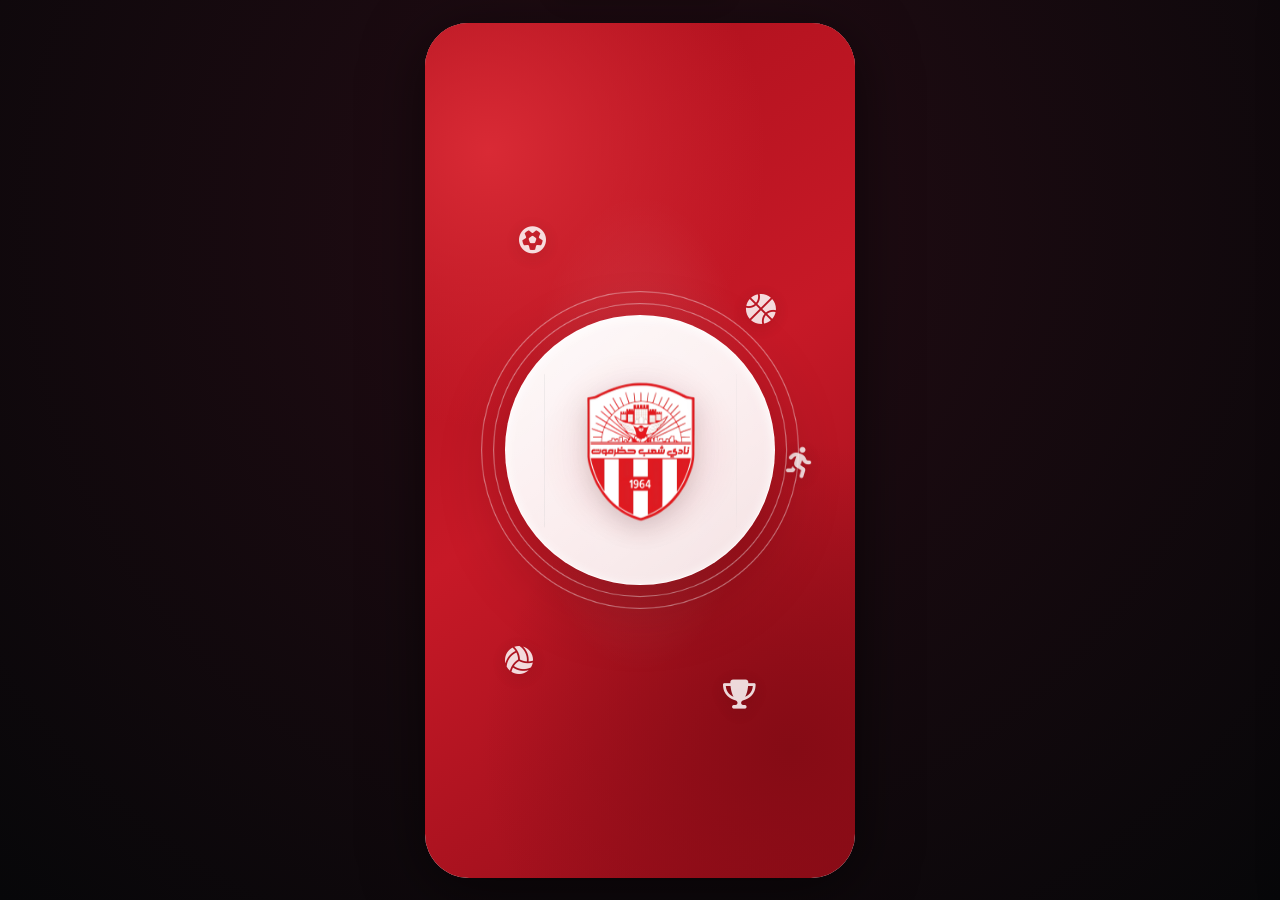
==== app/src/main/assets/index.html @ c31a7d6d "Refresh app script cache for merged sports news" ====
<!DOCTYPE html>
<html lang="ar" dir="rtl">
<head>
    <meta charset="UTF-8">
    <meta name="viewport" content="width=device-width, initial-scale=1.0, maximum-scale=1.0, user-scalable=no">
    <meta name="theme-color" content="#B5121B">
    <meta name="apple-mobile-web-app-capable" content="yes">
    <meta name="apple-mobile-web-app-status-bar-style" content="black-translucent">
    <link rel="icon" type="image/png" href="images/logo.png">
    <link rel="apple-touch-icon" href="images/logo.png">
    <title>نادي شعب حضرموت - Shaab Hadramout Club</title>
    <link rel="preconnect" href="https://fonts.googleapis.com">
    <link rel="preconnect" href="https://fonts.gstatic.com" crossorigin>
    <link href="https://fonts.googleapis.com/css2?family=Cairo:wght@400;500;600;700;800;900&display=swap" rel="stylesheet">
    <link rel="stylesheet" href="https://cdnjs.cloudflare.com/ajax/libs/font-awesome/6.5.1/css/all.min.css">
    <link rel="stylesheet" href="css/style.css?v=handball-article-20261127a">
</head>
<body>
    <div class="app-container">
        <!-- Animated club-logo opening screen -->
        <section class="welcome-screen" id="welcomeScreen" aria-label="شعار نادي شعب حضرموت">
            <span class="welcome-sport-icon sport-football" aria-hidden="true"><i class="fas fa-futbol"></i></span>
            <span class="welcome-sport-icon sport-basketball" aria-hidden="true"><i class="fas fa-basketball"></i></span>
            <span class="welcome-sport-icon sport-volleyball" aria-hidden="true"><i class="fas fa-volleyball"></i></span>
            <span class="welcome-sport-icon sport-trophy" aria-hidden="true"><i class="fas fa-trophy"></i></span>
            <span class="welcome-sport-icon sport-runner" aria-hidden="true"><i class="fas fa-person-running"></i></span>
            <div class="welcome-logo-stage">
                <div class="welcome-logo-glow"></div>
                <img src="images/logo.png" alt="شعار نادي شعب حضرموت" class="welcome-logo">
            </div>
        </section>
        <!-- Status Bar -->
        <div class="status-bar">
            <div class="status-bar-right">
                <span class="time" id="liveClock">9:41</span>
            </div>
            <div class="status-bar-left">
                <i class="fas fa-signal"></i>
                <i class="fas fa-wifi"></i>
                <span class="battery">
                    <span class="battery-text">100%</span>
                    <i class="fas fa-battery-full"></i>
                </span>
            </div>
        </div>

        <!-- Header -->
        <header class="app-header" id="appHeader">
            <div class="header-bg-pattern"></div>
            <div class="header-content">
                <button class="menu-btn" id="menuBtn" aria-label="القائمة">
                    <i class="fas fa-bars"></i>
                </button>
                <div class="club-title">
                    <h1 id="headerMainTitle">نادي شعب حضرموت</h1>
                    <p id="headerSubTitle">Shaab Hadramout Club</p>
                </div>
                <div class="club-logo">
                    <img src="images/logo.png" alt="شعار نادي شعب حضرموت الرسمي" class="official-logo-img">
                </div>
            </div>
        </header>

        <!-- Pages Viewport Wrapper (SPA) -->
        <div class="pages-wrapper">
            <!-- Main Home View -->
            <main class="main-content app-page active" id="homePage">

            <!-- Stories / Reels Section (ريلز وقصص النادي اليومية) -->
            <section class="stories-reels-section" aria-label="يوميات وريلز النادي">
                <div class="stories-bar-header">
                    <div class="stories-bar-title">
                        <i class="fas fa-play-circle"></i>
                        <span>يوميات النوارس (Reels)</span>
                    </div>
                    <div class="stories-live-tag">
                        <span class="live-dot"></span>
                        <span>مباشر</span>
                    </div>
                </div>
                <div class="stories-scroll-container" id="storiesScrollContainer"></div>
            </section>

            <!-- News Slider -->
            <section class="slider-section">
                <div class="slider-container" id="newsSlider">
                    <div class="slider-wrapper" id="sliderWrapper"></div>
                    <button class="slider-arrow slider-arrow-right" id="sliderNext"><i class="fas fa-chevron-right"></i></button>
                    <button class="slider-arrow slider-arrow-left" id="sliderPrev"><i class="fas fa-chevron-left"></i></button>
                </div>
                    <div class="slider-dots" id="sliderDots">
                        <span class="dot active"></span>
                        <span class="dot"></span>
                        <span class="dot"></span>
                        <span class="dot"></span>
                        <span class="dot"></span>
                    </div>
            </section>

            <!-- Next Match -->
            <section class="next-match-section">
                <div class="next-match-card" id="matchBannerCard">
                    <div class="match-header">
                        <i class="fas fa-calendar-alt"></i>
                        <span>المباراة القادمة</span>
                    </div>
                    <div class="match-content">
                        <div class="league-name">دوري الدرجة الأولى</div>
                        <div class="match-teams">
                            <!-- Right: التلال -->
                            <div class="team team-away">
                                <div class="team-logo-container">
                                    <div class="team-logo-img away-logo-img">
                                        <svg viewBox="0 0 80 90" class="team-logo-svg">
                                            <circle cx="40" cy="45" r="32" fill="#1a3a6e" stroke="#fff" stroke-width="2"/>
                                            <text x="40" y="42" text-anchor="middle" fill="#fff" font-size="10" font-weight="bold" font-family="Cairo">التلال</text>
                                            <circle cx="40" cy="58" r="8" fill="none" stroke="#fff" stroke-width="1.5"/>
                                            <path d="M40,50 L40,66 M32,54 L48,62 M48,54 L32,62" stroke="#fff" stroke-width="0.8"/>
                                        </svg>
                                    </div>
                                </div>
                                <span class="team-name">التلال</span>
                            </div>

                            <!-- Center: VS & Info -->
                            <div class="match-info-center">
                                <span class="vs-text">VS</span>
                                <div class="match-date">
                                    <i class="far fa-calendar-alt"></i>
                                    <span>الجمعة 28 نوفمبر 2025</span>
                                </div>
                                <div class="match-time">
                                    <i class="far fa-clock"></i>
                                    <span>3:30 مساءً</span>
                                </div>
                            </div>

                            <!-- Left: شعب حضرموت -->
                            <div class="team team-home">
                                <div class="team-logo-container">
                                    <div class="team-logo-img home-logo">
                                        <img src="images/logo.png" alt="شعب حضرموت" class="official-logo-img">
                                    </div>
                                </div>
                                <span class="team-name">شعب حضرموت</span>
                            </div>
                        </div>
                    </div>
                </div>
            </section>

            <!-- Menu Grid (The 8 main buttons matching reference design) -->
            <section class="menu-grid-section">
                <div class="menu-grid">
                    <!-- Row 1: Right to Left -->
                    <div class="menu-item" data-navigate="playersPage">
                        <div class="menu-icon-wrap">
                            <i class="fas fa-users"></i>
                        </div>
                        <span class="menu-label">اللاعبون والجهاز الفني</span>
                    </div>
                    <div class="menu-item" data-navigate="matchesPage">
                        <div class="menu-icon-wrap">
                            <i class="fas fa-trophy"></i>
                        </div>
                        <span class="menu-label">المباريات والنتائج</span>
                    </div>
                    <div class="menu-item" data-navigate="transfersPage">
                        <div class="menu-icon-wrap">
                            <i class="fas fa-right-left"></i>
                        </div>
                        <span class="menu-label">الانتقالات</span>
                    </div>
                    <div class="menu-item" data-navigate="mediaPage">
                        <div class="menu-icon-wrap">
                            <i class="fas fa-photo-film"></i>
                        </div>
                        <span class="menu-label">الصور والفيديو</span>
                    </div>

                    <!-- Row 2: Right to Left -->
                    <div class="menu-item" data-navigate="anthemsPage">
                        <div class="menu-icon-wrap">
                            <i class="fas fa-futbol"></i>
                        </div>
                        <span class="menu-label">الأناشيد</span>
                    </div>
                    <div class="menu-item" data-navigate="aboutPage">
                        <div class="menu-icon-wrap">
                            <i class="fas fa-shield-halved"></i>
                        </div>
                        <span class="menu-label">عن النادي</span>
                    </div>
                    <div class="menu-item" data-navigate="newsPage">
                        <div class="menu-icon-wrap">
                            <i class="fas fa-newspaper"></i>
                        </div>
                        <span class="menu-label">الأخبار</span>
                    </div>
                    <div class="menu-item" data-navigate="standingsPage">
                        <div class="menu-icon-wrap">
                            <i class="fas fa-chart-simple"></i>
                        </div>
                        <span class="menu-label">البطولات</span>
                    </div>
                </div>
            </section>

            <!-- Latest News Section -->
            <section class="latest-news-section">
                <div class="news-section-header">
                    <div class="news-header-right">
                        <i class="fas fa-bullhorn"></i>
                        <span>آخر الأخبار</span>
                    </div>
                    <button class="view-all-btn" data-navigate="newsPage">
                        <span>عرض الكل</span>
                        <i class="fas fa-chevron-left"></i>
                    </button>
                </div>
                <div class="news-cards-container">
                    <div class="news-card" data-news-id="1">
                        <div class="news-card-image">
                            <img src="https://images.unsplash.com/photo-1517466787929-bc90951d0974?w=400&h=300&fit=crop&q=80" alt="جماهير شعب حضرموت" loading="lazy">
                        </div>
                        <div class="news-card-content">
                            <h4>جماهير شعب حضرموت .. سند الفريق وداعم الأول</h4>
                            <div class="news-date"><span>نوفمبر 2025</span> <i class="far fa-clock"></i></div>
                        </div>
                    </div>
                    <div class="news-card" data-news-id="2">
                        <div class="news-card-image">
                            <img src="https://images.unsplash.com/photo-1551958219-acbc608c6377?w=400&h=300&fit=crop&q=80" alt="تدريب" loading="lazy">
                        </div>
                        <div class="news-card-content">
                            <h4>الفريق يختتم معسكره التدريبي استعداداً لمباراة القمة</h4>
                            <div class="news-date"><i class="far fa-clock"></i><span>26 نوفمبر 2025</span></div>
                        </div>
                    </div>
                    <div class="news-card" data-news-id="3">
                        <div class="news-card-image">
                            <img src="https://images.unsplash.com/photo-1560272564-c83b66b1ad12?w=400&h=300&fit=crop&q=80" alt="انتقال" loading="lazy">
                        </div>
                        <div class="news-card-content">
                            <h4>النادي يتعاقد مع المهاجم الدولي لتعزيز خط الهجوم</h4>
                            <div class="news-date"><i class="far fa-clock"></i><span>24 نوفمبر 2025</span></div>
                        </div>
                    </div>
                </div>
            </section>

            <!-- Club quick sections: store, live stream and archive -->
            <section class="club-shortcuts-section" aria-label="أقسام النادي">
                <div class="club-shortcuts-grid">
                    <article class="club-shortcut-card">
                        <span class="club-shortcut-icon"><i class="fas fa-bag-shopping"></i></span>
                        <span class="club-shortcut-title">متجر النادي</span>
                    </article>
                    <article class="club-shortcut-card" data-navigate="livePage" role="button" tabindex="0" aria-label="فتح البث المباشر">
                        <span class="club-shortcut-icon"><i class="fas fa-tower-broadcast"></i></span>
                        <span class="club-shortcut-title">البث المباشر</span>
                    </article>
                    <article class="club-shortcut-card" data-navigate="archivePage" role="button" tabindex="0">
                        <span class="club-shortcut-icon"><i class="fas fa-book-open"></i></span>
                        <span class="club-shortcut-title">ذاكرة النوارس</span>
                    </article>
                    <article class="club-shortcut-card" data-navigate="legendsPage" role="button" tabindex="0">
                        <span class="club-shortcut-icon"><i class="fas fa-medal"></i></span>
                        <span class="club-shortcut-title">أساطير النادي</span>
                    </article>
                </div>
            </section>

            <div class="bottom-spacer"></div>
        </main>

        <!-- ============================================== -->
        <!-- SUB PAGES (Fully interactive SPA views)        -->
        <!-- ============================================== -->

        <!-- صفحة البث المباشر: تستخدم إعدادات لوحة التحكم دون إضافة قسم جديد للرئيسية -->
        <section class="app-page sub-page" id="livePage">
            <div class="sub-page-header">
                <button class="back-btn" data-back><i class="fas fa-arrow-right"></i></button>
                <h2>البث المباشر</h2>
                <div class="header-action-icon"><i class="fas fa-tower-broadcast"></i></div>
            </div>
            <div class="page-scroll-content live-stream-page-content">
                <div class="live-stream-heading">
                    <span class="live-stream-status-dot"></span>
                    <span id="liveStreamTitle">البث المباشر لنادي شعب حضرموت</span>
                </div>
                <div id="liveStreamPlayer" class="live-stream-player">
                    <div class="live-stream-message">جارٍ تحميل البث...</div>
                </div>
                <p id="liveStreamMessage" class="live-stream-message-text" aria-live="polite">يتم التحقق من حالة البث.</p>
            </div>
        </section>

        <!-- 1. صفحة اللاعبين والجهاز الفني -->
        <section class="app-page sub-page" id="playersPage">
            <div class="sub-page-header">
                <button class="back-btn" data-back><i class="fas fa-arrow-right"></i></button>
                <h2>اللاعبون والجهاز الفني</h2>
                <div class="header-action-icon"><i class="fas fa-users"></i></div>
            </div>
            <div class="page-scroll-content">
                <!-- Filters Tabs -->
                <div class="category-tabs">
                    <button class="cat-tab active" data-player-cat="all">الكل</button>
                    <button class="cat-tab" data-player-cat="gk">حراسة المرمى</button>
                    <button class="cat-tab" data-player-cat="def">الدفاع</button>
                    <button class="cat-tab" data-player-cat="mid">الوسط</button>
                    <button class="cat-tab" data-player-cat="att">الهجوم</button>
                    <button class="cat-tab" data-player-cat="staff">الجهاز الفني</button>
                </div>

                <!-- Players Grid -->
                <div class="players-list-grid" id="playersContainer">
                    <!-- Populated dynamically via JS -->
                </div>
            </div>
        </section>

        <!-- 2. صفحة المباريات والنتائج -->
        <section class="app-page sub-page" id="matchesPage">
            <div class="sub-page-header">
                <button class="back-btn" data-back><i class="fas fa-arrow-right"></i></button>
                <h2>المباريات والنتائج</h2>
                <div class="header-action-icon"><i class="fas fa-trophy"></i></div>
            </div>
            <div class="page-scroll-content">
                <div class="category-tabs matches-main-tabs">
                    <button class="cat-tab active" data-match-tab="upcoming">المباريات القادمة</button>
                    <button class="cat-tab" data-match-tab="results">النتائج</button>
                </div>
                <div class="matches-list" id="matchesContainer">
                    <!-- Populated dynamically via JS -->
                </div>

            </div>
        </section>

        <!-- 3. صفحة الترتيب -->
        <section class="app-page sub-page" id="standingsPage">
            <div class="sub-page-header">
                <button class="back-btn" data-back><i class="fas fa-arrow-right"></i></button>
                <h2>البطولات</h2>
                <div class="header-action-icon"><i class="fas fa-chart-simple"></i></div>
            </div>
            <div class="page-scroll-content">
                <div class="standings-season-bar tournament-picker-bar">
                    <label for="tournamentPickerButton">اختر البطولة</label>
                    <div class="tournament-select-wrap">
                        <select id="publicTournamentSelect" class="tournament-native-select" aria-hidden="true" tabindex="-1"><option value="">جارٍ تحميل البطولات...</option></select>
                        <button type="button" id="tournamentPickerButton" class="tournament-picker-trigger" aria-haspopup="listbox" aria-expanded="false">
                            <span id="tournamentPickerValue">جارٍ تحميل البطولات...</span>
                            <i class="fas fa-chevron-down" aria-hidden="true"></i>
                        </button>
                        <div id="tournamentPickerMenu" class="tournament-picker-menu" role="listbox" aria-label="قائمة البطولات" hidden></div>
                    </div>
                </div><p id="tournamentEmpty" class="empty-state" hidden>لا توجد بطولات منشورة حالياً.</p>
                <div class="standings-table-card">
                    <table class="standings-table">
                        <thead>
                            <tr>
                                <th>#</th>
                                <th class="text-right">الفريق</th>
                                <th>ل</th>
                                <th>ف</th>
                                <th>ت</th>
                                <th>خ</th>
                                <th>+/-</th>
                                <th>ن</th>
                            </tr>
                        </thead>
                        <tbody id="standingsBody">
                            <!-- Populated dynamically via JS -->
                        </tbody>
                    </table>
                </div>
                
            </div>
        </section>

        <!-- 4. صفحة الانتقالات -->
        <section class="app-page sub-page" id="transfersPage">
            <div class="sub-page-header">
                <button class="back-btn" data-back><i class="fas fa-arrow-right"></i></button>
                <h2>سوق الانتقالات</h2>
                <div class="header-action-icon"><i class="fas fa-right-left"></i></div>
            </div>
            <div class="page-scroll-content">
                <div class="category-tabs">
                    <button class="cat-tab active" data-trans-tab="in">الوافدون الجدد 🟢</button>
                    <button class="cat-tab" data-trans-tab="out">المغادرون 🔴</button>
                    <button class="cat-tab" data-trans-tab="renew">تجديد العقود ✍️</button>
                </div>
                <div class="transfers-container" id="transfersContainer">
                    <!-- Populated dynamically via JS -->
                </div>
            </div>
        </section>

        <!-- 5. صفحة الصور والفيديو -->
        <section class="app-page sub-page" id="mediaPage">
            <div class="sub-page-header">
                <button class="back-btn" data-back><i class="fas fa-arrow-right"></i></button>
                <h2>الصور والفيديو</h2>
                <div class="header-action-icon"><i class="fas fa-photo-film"></i></div>
            </div>
            <div class="page-scroll-content">
                <div class="category-tabs">
                    <button class="cat-tab active" data-media-tab="photos"><i class="fas fa-image"></i> ألبوم الصور</button>
                    <button class="cat-tab" data-media-tab="videos"><i class="fas fa-play"></i> ملخصات الفيديو</button>
                </div>
                <div class="media-gallery-grid" id="mediaGalleryContainer">
                    <!-- Populated dynamically via JS -->
                </div>
            </div>
        </section>

        <!-- 6. صفحة الأناشيد -->
        <section class="app-page sub-page" id="anthemsPage">
            <div class="sub-page-header">
                <button class="back-btn" data-back><i class="fas fa-arrow-right"></i></button>
                <h2>أناشيد وهتافات النوارس</h2>
                <div class="header-action-icon"><i class="fas fa-music"></i></div>
            </div>
            <div class="page-scroll-content">
                <!-- Audio Player Widget -->
                <div class="audio-player-card">
                    <div class="album-art">
                        <div class="club-anthem-emblem rotating" id="discIcon"><img src="images/logo.png" alt="شعار نادي شعب حضرموت"></div>
                    </div>
                    <div class="player-info">
                        <h4 id="currentAnthemTitle">النشيد الرسمي لنادي شعب حضرموت</h4>
                        <p id="currentAnthemArtist">جماهير النوارس الحمراء</p>
                    </div>
                    <!-- Audio Progress -->
                    <div class="player-controls">
                        <div class="progress-bar-container" id="audioProgressTrack">
                            <div class="progress-fill" id="audioProgressFill" style="width: 35%;"></div>
                        </div>
                        <div class="time-row">
                            <span id="currentTimeDisplay">1:12</span>
                            <span id="totalTimeDisplay">3:25</span>
                        </div>
                        <div class="action-buttons">
                            <button class="audio-btn" id="prevTrackBtn"><i class="fas fa-backward-step"></i></button>
                            <button class="audio-btn play-circle-btn" id="playPauseBtn"><i class="fas fa-play" id="playIcon"></i></button>
                            <button class="audio-btn" id="nextTrackBtn"><i class="fas fa-forward-step"></i></button>
                        </div>
                    </div>
                </div>

                <!-- Chants & Anthems List -->
                <div class="chants-list" id="anthemsList">
                    <!-- Populated dynamically via JS -->
                </div>
            </div>
        </section>

        <!-- 7. صفحة عن النادي -->
        <section class="app-page sub-page" id="aboutPage">
            <div class="sub-page-header">
                <button class="back-btn" data-back><i class="fas fa-arrow-right"></i></button>
                <h2>عن نادي شعب حضرموت</h2>
                <div class="header-action-icon"><i class="fas fa-star"></i></div>
            </div>
            <div class="page-scroll-content">
                <!-- Club Profile Banner -->
                <div class="club-profile-banner">
                    <div class="club-emblem-large">
                        <img src="images/logo.png" alt="شعار نادي شعب حضرموت الرسمي" class="official-logo-img large">
                    </div>
                    <h3>نادي شعب حضرموت الرياضي الثقافي</h3>
                    <p class="nickname">لقب النادي: "النوارس الحضرمية"</p>
                    <div class="foundation-badge"><i class="fas fa-history"></i> تأسس عام 1964 م (المكلا)</div>
                </div>

                <!-- Info Cards -->
                <div class="about-card">
                    <h4><i class="fas fa-award text-gold"></i> سجل الألقاب والبطولات</h4>
                    <ul class="trophies-list">
                        <li><i class="fas fa-trophy gold"></i> <strong>دوري الدرجة الأولى اليمني:</strong> بطل موسم 2020/2021</li>
                        <li><i class="fas fa-trophy gold"></i> <strong>كأس الجمهورية (الوحدة):</strong> بطل مرتين (2000، 2006)</li>
                        <li><i class="fas fa-trophy gold"></i> <strong>كأس السوبر اليمني:</strong> بطل عام 2014</li>
                        <li><i class="fas fa-medal gold"></i> <strong>كأس حضرموت الكبرى:</strong> بطل متعدد الألقاب</li>
                    </ul>
                </div>

                <div class="about-card">
                    <h4><i class="fas fa-landmark text-red"></i> المقر والمنشآت</h4>
                    <p class="about-text">يقع مقر النادي الرئيسي في مدينة المكلا الساحلية، عاصمة محافظة حضرموت. يخوض الفريق مبارياته الرسمية في استاد الفقيد بارادم التاريخي بالمكلا.</p>
                </div>

                <div class="about-card">
                    <h4><i class="fas fa-palette text-red"></i> الهوية والألوان</h4>
                    <div class="color-palette-showcase">
                        <div class="color-swatch-box" style="background:#DB1E24;"><span>الأحمر القرمزي (الأساسي)</span></div>
                        <div class="color-swatch-box" style="background:#FFFFFF; color:#333; border:1px solid #ddd;"><span>الأبيض النقي (الاحتياطي)</span></div>
                    </div>
                </div>
            </div>
        </section>

        <!-- ذاكرة النوارس: صور ولقطات وذكريات تاريخية مستقلة -->
        <section class="app-page sub-page" id="archivePage">
            <div class="sub-page-header">
                <button class="back-btn" data-back><i class="fas fa-arrow-right"></i></button>
                <h2>ذاكرة النوارس</h2>
                <div class="header-action-icon"><i class="fas fa-clock-rotate-left"></i></div>
            </div>
            <div class="page-scroll-content">
                <div class="about-card" style="margin-bottom:16px">
                    <h4><i class="fas fa-book-open text-red"></i> ذاكرة النوارس</h4>
                    <p class="about-text">محطات وصور ولقطات من مسيرة نادي شعب حضرموت وذكرياته الرياضية</p>
                </div>
                <div class="category-tabs archive-media-tabs">
                    <button class="cat-tab active" data-archive-tab="photos"><i class="fas fa-image"></i> الصور والذكريات</button>
                    <button class="cat-tab" data-archive-tab="videos"><i class="fas fa-play"></i> الفيديوهات</button>
                </div>
                <div class="media-gallery-grid" id="clubArchiveGallery">
                    <div class="empty-state">جارٍ تحميل ذاكرة النوارس...</div>
                </div>
            </div>
        </section>

        <!-- أساطير النادي -->
        <section class="app-page sub-page" id="legendsPage">
            <div class="sub-page-header">
                <button class="back-btn" data-back><i class="fas fa-arrow-right"></i></button>
                <h2>أساطير النادي</h2>
                <div class="header-action-icon"><i class="fas fa-medal"></i></div>
            </div>
            <div class="page-scroll-content">
                <div class="about-card" style="margin-bottom:16px">
                    <h4><i class="fas fa-medal text-red"></i> أساطير نادي شعب حضرموت</h4>
                    <p class="about-text">وفاءً لمن صنعوا تاريخ النادي وتركوا بصمتهم في مسيرة النوارس.</p>
                </div>
                <div class="legends-grid" id="clubLegendsGrid"><div class="empty-state">جارٍ تحميل أساطير النادي...</div></div>
            </div>
        </section>


        <section class="app-page sub-page" id="legendDetailPage">
            <div class="sub-page-header">
                <button class="back-btn" id="legendDetailBack" aria-label="العودة إلى الأساطير"><i class="fas fa-arrow-right"></i></button>
                <h2 id="legendDetailHeading">ملف الأسطورة</h2>
                <div class="header-action-icon"><i class="fas fa-medal"></i></div>
            </div>
            <div class="page-scroll-content">
                <div id="legendDetailHero" class="legend-detail-hero"></div>
                <div class="category-tabs legend-detail-tabs">
                    <button class="cat-tab active" data-legend-tab="info">معلومات الأسطورة</button>
                    <button class="cat-tab" data-legend-tab="photos">صور الأسطورة</button>
                    <button class="cat-tab" data-legend-tab="videos">فيديوهات الأسطورة</button>
                </div>
                <div id="legendDetailContent" class="legend-detail-content"></div>
            </div>
        </section>

        <!-- 8. صفحة الأخبار الكاملة -->
        <section class="app-page sub-page" id="newsPage">
            <div class="sub-page-header">
                <button class="back-btn" data-back><i class="fas fa-arrow-right"></i></button>
                <h2>أخبار النادي</h2>
                <div class="header-action-icon"><i class="fas fa-newspaper"></i></div>
            </div>
            <div class="page-scroll-content">
                <div class="news-search-bar">
                    <i class="fas fa-search"></i>
                    <input type="text" id="newsSearchInput" placeholder="ابحث في الأخبار والتقارير...">
                </div>
                <div class="news-list-all" id="newsAllContainer">
                    <!-- Populated dynamically via JS -->
                </div>
            </div>
        </section>

        <!-- 9. صفحة الإعدادات -->
        <section class="app-page sub-page" id="fansPage">
            <div class="sub-page-header">
                <button class="back-btn" data-back><i class="fas fa-arrow-right"></i></button>
                <h2>جمهور نادي الشعب</h2>
                <div class="header-action-icon"><i class="fas fa-users"></i></div>
            </div>
            <div class="page-scroll-content fan-page-content">
                <div id="fanAuthContent" class="fan-auth-content">
                    <div class="fan-loading"><i class="fas fa-spinner fa-spin"></i><span>جارٍ تجهيز صفحة الجمهور...</span></div>
                </div>
            </div>
        </section>

        <section class="app-page sub-page" id="contestPage">
            <div class="sub-page-header">
                <button class="back-btn" data-back><i class="fas fa-arrow-right"></i></button>
                <h2>مسابقة عشّاق النوارس</h2>
                <div class="header-action-icon"><i class="fas fa-trophy"></i></div>
            </div>
            <div class="page-scroll-content">
                <section class="fan-leaderboard-card" id="fanLeaderboardCard">
                    <div class="fan-contest-banner">
                        <span class="fan-contest-kicker"><i class="fas fa-star"></i> تحدّي جماهير النوارس</span>
                        <h2>مسابقة عشّاق النوارس</h2>
                        <p>توقّع نتائج المباريات واجمع النقاط ونافس على الجوائز</p>
                    </div>
                    <div class="fan-prizes-title"><i class="fas fa-gift"></i><span>جوائز المسابقة</span></div>
                    <div class="fan-prizes-grid">
                        <article class="fan-prize-item fan-prize-first">
                            <span class="fan-prize-medal"><i class="fas fa-trophy"></i></span>
                            <span class="fan-prize-place">المركز الأول</span>
                            <strong>طقم النادي الرسمي</strong>
                            <small>موقّع من اللاعبين</small>
                        </article>
                        <article class="fan-prize-item fan-prize-second">
                            <span class="fan-prize-medal"><i class="fas fa-ticket"></i></span>
                            <span class="fan-prize-place">المركز الثاني</span>
                            <strong>تذكرة موسمية للمنصة</strong>
                            <small>مقدمة من النادي</small>
                        </article>
                        <article class="fan-prize-item fan-prize-third">
                            <span class="fan-prize-medal"><i class="fas fa-gift"></i></span>
                            <span class="fan-prize-place">المركز الثالث</span>
                            <strong>باقة مستلزمات حصرية</strong>
                            <small>من النادي</small>
                        </article>
                    </div>
                    <div class="fan-leaderboard-heading"><div><span>ترتيب المشاركين حسب النقاط</span><h3><i class="fas fa-trophy"></i> لوحة صدارة المشجعين</h3></div><b>أفضل 30</b></div>
                    <div id="fanLeaderboardRows" class="fan-leaderboard-rows"><p class="fan-leader-empty">جارٍ تحميل ترتيب المشجعين...</p></div>
                </section>
            </div>
        </section>

        <section class="app-page sub-page" id="settingsPage">
            <div class="sub-page-header">
                <button class="back-btn" data-back><i class="fas fa-arrow-right"></i></button>
                <h2>الإعدادات</h2>
                <div class="header-action-icon"><i class="fas fa-gear"></i></div>
            </div>
            <div class="page-scroll-content">
                <!-- User Quick Card -->
                <div class="user-profile-card clickable" data-navigate="fansPage">
                    <div class="user-avatar"><i class="fas fa-user"></i></div>
                    <div class="user-details">
                        <h4>جمهور نادي الشعب</h4>
                        <span>سجل دخولك أو أنشئ حسابك الآن</span>
                    </div>
                    <i class="fas fa-chevron-left text-gray"></i>
                </div>

                <div class="settings-group">
                    <h5>إعدادات التطبيق العامة</h5>
                    <div class="setting-item">
                        <div class="setting-title"><i class="fas fa-moon"></i> الوضع الليلي</div>
                        <label class="switch">
                            <input type="checkbox" id="darkModeToggle">
                            <span class="slider round"></span>
                        </label>
                    </div>
                    <div class="setting-item">
                        <div class="setting-title"><i class="fas fa-bell"></i> تنبيهات المباريات المباشرة</div>
                        <label class="switch">
                            <input type="checkbox" id="matchNotifToggle">
                            <span class="slider round"></span>
                        </label>
                    </div>
                    <div class="setting-item">
                        <div class="setting-title"><i class="fas fa-bullhorn"></i> إشعارات الأخبار العاجلة</div>
                        <label class="switch">
                            <input type="checkbox" id="newsNotifToggle">
                            <span class="slider round"></span>
                        </label>
                    </div>
                </div>

                <div class="settings-group">
                    <h5>معلومات التطبيق</h5>
                    <div class="setting-item clickable" id="shareAppBtn">
                        <div class="setting-title"><i class="fas fa-share-nodes"></i> مشاركة التطبيق مع الأصدقاء</div>
                        <i class="fas fa-chevron-left text-gray"></i>
                    </div>
                    <div class="setting-item clickable" id="rateAppBtn">
                        <div class="setting-title"><i class="fas fa-star text-gold"></i> تقييم التطبيق 5 نجوم</div>
                        <i class="fas fa-chevron-left text-gray"></i>
                    </div>
                    <div class="setting-item">
                        <div class="setting-title"><i class="fas fa-code-branch"></i> إصدار التطبيق</div>
                        <span class="text-gray font-bold">V 2.5.0 Pro</span>
                    </div>
                </div>
            </div>
        </section>

        <section class="app-page sub-page" id="basketballPage">
            <div class="sub-page-header">
                <button class="back-btn" data-back><i class="fas fa-arrow-right"></i></button>
                <h2>كرة السلة</h2>
                <div class="header-action-icon"><i class="fas fa-basketball"></i></div>
            </div>
            <div class="page-scroll-content">
                <div class="managed-section-content" id="managedContent-basketball"><div class="managed-loading">جارٍ تحميل محتوى القسم...</div></div>
            </div>
        </section>

        <section class="app-page sub-page" id="volleyballPage">
            <div class="sub-page-header">
                <button class="back-btn" data-back><i class="fas fa-arrow-right"></i></button>
                <h2>كرة الطائرة</h2>
                <div class="header-action-icon"><i class="fas fa-volleyball"></i></div>
            </div>
            <div class="page-scroll-content">
                <div class="managed-section-content" id="managedContent-volleyball"><div class="managed-loading">جارٍ تحميل محتوى القسم...</div></div>
            </div>
        </section>

        <section class="app-page sub-page" id="handballPage">
            <div class="sub-page-header">
                <button class="back-btn" data-back><i class="fas fa-arrow-right"></i></button>
                <h2>كرة اليد</h2>
                <div class="header-action-icon"><i class="fas fa-hand"></i></div>
            </div>
            <div class="page-scroll-content">
                <div class="managed-section-content" id="managedContent-handball"><div class="managed-loading">جارٍ تحميل محتوى القسم...</div></div>
            </div>
        </section>

        <section class="app-page sub-page" id="tennisPage">
            <div class="sub-page-header">
                <button class="back-btn" data-back><i class="fas fa-arrow-right"></i></button>
                <h2>التنس</h2>
                <div class="header-action-icon"><i class="fas fa-table-tennis-paddle-ball"></i></div>
            </div>
            <div class="page-scroll-content">
                <div class="managed-section-content" id="managedContent-tennis"><div class="managed-loading">جارٍ تحميل محتوى القسم...</div></div>
            </div>
        </section>

        <section class="app-page sub-page" id="taekwondoPage">
            <div class="sub-page-header">
                <button class="back-btn" data-back><i class="fas fa-arrow-right"></i></button>
                <h2>التايكواندو</h2>
                <div class="header-action-icon"><i class="fas fa-user-ninja"></i></div>
            </div>
            <div class="page-scroll-content">
                <div class="managed-section-content" id="managedContent-taekwondo"><div class="managed-loading">جارٍ تحميل محتوى القسم...</div></div>
            </div>
        </section>

        <section class="app-page sub-page" id="athleticsPage">
            <div class="sub-page-header">
                <button class="back-btn" data-back><i class="fas fa-arrow-right"></i></button>
                <h2>ألعاب القوى</h2>
                <div class="header-action-icon"><i class="fas fa-person-running"></i></div>
            </div>
            <div class="page-scroll-content">
                <div class="managed-section-content" id="managedContent-athletics"><div class="managed-loading">جارٍ تحميل محتوى القسم...</div></div>
            </div>
        </section>

        <section class="app-page sub-page" id="otherSportsPage">
            <div class="sub-page-header">
                <button class="back-btn" data-back><i class="fas fa-arrow-right"></i></button>
                <h2>ألعاب أخرى</h2>
                <div class="header-action-icon"><i class="fas fa-medal"></i></div>
            </div>
            <div class="page-scroll-content">
                <div class="managed-section-content" id="managedContent-otherSports"><div class="managed-loading">جارٍ تحميل محتوى القسم...</div></div>
            </div>
        </section>

        <section class="app-page sub-page" id="boardPage">
            <div class="sub-page-header">
                <button class="back-btn" data-back><i class="fas fa-arrow-right"></i></button>
                <h2>مجلس الإدارة</h2>
                <div class="header-action-icon"><i class="fas fa-users-gear"></i></div>
            </div>
            <div class="page-scroll-content">
                <div class="managed-section-content" id="managedContent-board"><div class="managed-loading">جارٍ تحميل محتوى القسم...</div></div>
            </div>
        </section>

        <section class="app-page sub-page" id="presidentsPage">
            <div class="sub-page-header">
                <button class="back-btn" data-back><i class="fas fa-arrow-right"></i></button>
                <h2>رؤساء النادي</h2>
                <div class="header-action-icon"><i class="fas fa-user-tie"></i></div>
            </div>
            <div class="page-scroll-content">
                <div class="managed-section-content" id="managedContent-presidents"><div class="managed-loading">جارٍ تحميل محتوى القسم...</div></div>
            </div>
        </section>

        <section class="app-page sub-page" id="membershipPage">
            <div class="sub-page-header">
                <button class="back-btn" data-back><i class="fas fa-arrow-right"></i></button>
                <h2>عضوية النادي</h2>
                <div class="header-action-icon"><i class="fas fa-id-card"></i></div>
            </div>
            <div class="page-scroll-content">
                <div class="managed-section-content" id="managedContent-membership"><div class="managed-loading">جارٍ تحميل محتوى القسم...</div></div>
            </div>
        </section>

        <section class="app-page sub-page" id="foundationPage">
            <div class="sub-page-header">
                <button class="back-btn" data-back><i class="fas fa-arrow-right"></i></button>
                <h2>مؤسسة النادي المجتمعية</h2>
                <div class="header-action-icon"><i class="fas fa-hand-holding-heart"></i></div>
            </div>
            <div class="page-scroll-content">
                <div class="managed-section-content" id="managedContent-foundation"><div class="managed-loading">جارٍ تحميل محتوى القسم...</div></div>
            </div>
        </section>

        <section class="app-page sub-page" id="contactPage">
            <div class="sub-page-header">
                <button class="back-btn" data-back><i class="fas fa-arrow-right"></i></button>
                <h2>تواصل معنا</h2>
                <div class="header-action-icon"><i class="fas fa-phone"></i></div>
            </div>
            <div class="page-scroll-content">
                <div class="managed-section-content" id="managedContent-contact"><div class="managed-loading">جارٍ تحميل محتوى القسم...</div></div>
            </div>
        </section>
        </div><!-- /.pages-wrapper -->

        <!-- ============ NOTIFICATIONS PANEL ============ -->
        <div class="notifications-overlay" id="notifOverlay"></div>
        <div class="notifications-panel" id="notifPanel">
            <div class="notif-panel-header">
                <h3><i class="fas fa-bell"></i> الإشعارات والتنبيهات</h3>
                <button class="notif-close-btn" id="notifCloseBtn"><i class="fas fa-times"></i></button>
            </div>
            <div class="notif-actions">
                <button class="mark-all-read" id="markAllRead"><i class="fas fa-check-double"></i> تحديد الكل كمقروء</button>
            </div>
            <div class="notif-list" id="notifList">
                <div class="notif-item unread">
                    <div class="notif-icon match-notif"><i class="fas fa-futbol"></i></div>
                    <div class="notif-body">
                        <p class="notif-text"><strong>تذكير بالمباراة:</strong> شعب حضرموت vs التلال - الجمعة 3:30 عصراً</p>
                        <span class="notif-time"><i class="far fa-clock"></i> منذ ساعة</span>
                    </div>
                    <span class="unread-dot"></span>
                </div>
                <div class="notif-item unread">
                    <div class="notif-icon transfer-notif"><i class="fas fa-user-plus"></i></div>
                    <div class="notif-body">
                        <p class="notif-text"><strong>صفقة جديدة:</strong> توقيع رسمي مع نجم خط الوسط الدولي لـ 3 مواسم</p>
                        <span class="notif-time"><i class="far fa-clock"></i> منذ 3 ساعات</span>
                    </div>
                    <span class="unread-dot"></span>
                </div>
                <div class="notif-item">
                    <div class="notif-icon result-notif"><i class="fas fa-trophy"></i></div>
                    <div class="notif-body">
                        <p class="notif-text"><strong>انتصار ثمين:</strong> نوارس حضرموت تفوز على الوحدة بنتيجة 2 - 1 ⚽🔥</p>
                        <span class="notif-time"><i class="far fa-clock"></i> أمس</span>
                    </div>
                </div>
                <div class="notif-item">
                    <div class="notif-icon anthem-notif"><i class="fas fa-music"></i></div>
                    <div class="notif-body">
                        <p class="notif-text"><strong>نشيد جديد:</strong> استمع الآن إلى النشيد الحماسي الجديد للجماهير 🎵</p>
                        <span class="notif-time"><i class="far fa-clock"></i> منذ يومين</span>
                    </div>
                </div>
            </div>
        </div>

        <!-- ============ SIDE MENU ============ -->
        <div class="side-menu-overlay" id="sideMenuOverlay"></div>
        <nav class="side-menu" id="sideMenu">
            <div class="side-menu-header">
                <div class="side-menu-logo">
                    <img src="images/logo.png" alt="شعار نادي شعب حضرموت" class="official-logo-img small">
                </div>
                <h3>نادي شعب حضرموت</h3>
                <p>Shaab Hadramout Club</p>
            </div>
            <ul class="side-menu-list">
                <li class="active" data-navigate="homePage"><i class="fas fa-home"></i><span>الرئيسية</span></li>
                <li data-navigate="fansPage"><i class="fas fa-users"></i><span>جمهور نادي الشعب</span></li>
                <li data-navigate="contestPage"><i class="fas fa-trophy"></i><span>مسابقة عشّاق النوارس</span></li>
                <li data-navigate="basketballPage"><i class="fas fa-basketball"></i><span>كرة السلة</span></li>
                <li data-navigate="volleyballPage"><i class="fas fa-volleyball"></i><span>كرة الطائرة</span></li>
                <li data-navigate="handballPage"><i class="fas fa-hand"></i><span>كرة اليد</span></li>
                <li data-navigate="tennisPage"><i class="fas fa-table-tennis-paddle-ball"></i><span>التنس</span></li>
                <li data-navigate="taekwondoPage"><i class="fas fa-user-ninja"></i><span>التايكواندو</span></li>
                <li data-navigate="athleticsPage"><i class="fas fa-person-running"></i><span>ألعاب القوى</span></li>
                <li data-navigate="otherSportsPage"><i class="fas fa-medal"></i><span>ألعاب أخرى</span></li>
                <li data-navigate="boardPage"><i class="fas fa-users-gear"></i><span>مجلس الإدارة</span></li>
                <li data-navigate="presidentsPage"><i class="fas fa-user-tie"></i><span>رؤساء النادي</span></li>
                <li data-navigate="membershipPage"><i class="fas fa-id-card"></i><span>عضوية النادي</span></li>
                <li data-navigate="foundationPage"><i class="fas fa-hand-holding-heart"></i><span>مؤسسة النادي المجتمعية</span></li>
                <li data-navigate="contactPage"><i class="fas fa-phone"></i><span>تواصل معنا</span></li>
            </ul>
            <div class="side-menu-footer">
                <p>تطبيق نادي شعب حضرموت الرسمي © 2026</p>
            </div>
        </nav>

        <!-- ============ INTERACTIVE MODALS ============ -->

        <!-- 1. Player Detail Modal -->
        <div class="modal-overlay" id="playerModalOverlay"></div>
        <div class="app-modal-sheet" id="playerModalSheet">
            <div class="modal-sheet-header">
                <button class="sheet-close-btn" id="closePlayerModalBtn"><i class="fas fa-times"></i></button>
                <h3 id="modalPlayerTitle">بطاقة اللاعب</h3>
                <button class="sheet-share-btn" id="sharePlayerBtn"><i class="fas fa-share-nodes"></i></button>
            </div>
            <div class="modal-sheet-body" id="playerModalBody">
                <!-- Dynamically generated in JS -->
            </div>
        </div>

        <!-- 2. Match Center & E-Ticket Modal -->
        <div class="modal-overlay" id="matchModalOverlay"></div>
        <div class="app-modal-sheet" id="matchModalSheet">
            <div class="modal-sheet-header">
                <button class="sheet-close-btn" id="closeMatchModalBtn"><i class="fas fa-times"></i></button>
                <h3>مركز المباراة والتذاكر</h3>
                <div style="width:30px;"></div>
            </div>
            <div class="modal-sheet-body" id="matchModalBody">
                <!-- Dynamically generated in JS -->
            </div>
        </div>

        <!-- 3. News Article Reader Modal -->
        <div class="modal-overlay" id="articleModalOverlay"></div>
        <div class="app-modal-sheet" id="articleModalSheet">
            <div class="modal-sheet-header">
                <button class="sheet-close-btn" id="closeArticleModalBtn"><i class="fas fa-times"></i></button>
                <h3>تفاصيل الخبر</h3>
                <button class="sheet-share-btn" id="shareArticleBtn"><i class="fas fa-share-nodes"></i></button>
            </div>
            <div class="modal-sheet-body" id="articleModalBody">
                <!-- Dynamically generated in JS -->
            </div>
        </div>

        <!-- 4. Club Official Store & Jersey Customizer Modal -->
        <div class="modal-overlay" id="storeModalOverlay"></div>
        <div class="app-modal-sheet" id="storeModalSheet">
            <div class="modal-sheet-header">
                <button class="sheet-close-btn" id="closeStoreModalBtn"><i class="fas fa-times"></i></button>
                <h3>متجر قميص النوارس الرسمي 👕</h3>
                <div style="width:30px;"></div>
            </div>
            <div class="modal-sheet-body">
                <div class="jersey-preview-container">
                    <div class="jersey-shirt" id="jerseyShirtElement">
                        <div class="jersey-collar"></div>
                        <div class="jersey-club-crest">
                            <i class="fas fa-shield-halved"></i>
                        </div>
                        <div class="jersey-custom-name" id="jerseyNameDisplay">أيمن</div>
                        <div class="jersey-custom-number" id="jerseyNumberDisplay">10</div>
                        <div class="jersey-sponsor">حضرموت الحضارة</div>
                    </div>
                </div>

                <div class="store-custom-controls">
                    <div class="store-input-group">
                        <label>الاسم المطبوع على ظهر القميص:</label>
                        <input type="text" id="customJerseyNameInput" value="أيمن" maxlength="12" placeholder="اكتب اسمك هنا...">
                    </div>
                    <div class="store-input-group">
                        <label>رقم القميص المفضل:</label>
                        <input type="number" id="customJerseyNumberInput" value="10" min="1" max="99">
                    </div>
                    <div class="store-input-group">
                        <label>المقاس:</label>
                        <div class="size-selector-row">
                            <button class="size-pill-btn active">S</button>
                            <button class="size-pill-btn">M</button>
                            <button class="size-pill-btn">L</button>
                            <button class="size-pill-btn">XL</button>
                            <button class="size-pill-btn">XXL</button>
                        </div>
                    </div>
                    <div class="store-price-box">
                        <div class="price-info">
                            <span>السعر الإجمالي:</span>
                            <strong>15,000 ريال يمني</strong>
                        </div>
                        <button class="order-jersey-btn" id="orderJerseyBtn">
                            <i class="fas fa-bag-shopping"></i> طلب القميص الرسمي
                        </button>
                    </div>
                </div>
            </div>
        </div>

        <!-- 5. Photo Lightbox Modal -->
        <div class="photo-lightbox-modal" id="photoLightbox">
            <button class="lightbox-close-btn" id="closeLightboxBtn" aria-label="إغلاق الصورة"><i class="fas fa-times"></i></button>
            <div class="lightbox-content">
                <img id="lightboxImage" src="" alt="صورة مكبرة">
                <p id="lightboxCaption"></p>
                <button class="lightbox-like-btn" id="lightboxLikeBtn" type="button" aria-label="إعجاب بالصورة" aria-pressed="false">
                    <i class="far fa-heart"></i><span>إعجاب</span>
                </button>
            </div>
        </div>

        <div class="media-video-viewer" id="mediaVideoViewer" role="dialog" aria-modal="true" aria-label="مشغل ملخص الفيديو">
            <div class="media-video-panel">
                <div class="media-video-header">
                    <button type="button" id="closeMediaVideoBtn" aria-label="إغلاق الفيديو"><i class="fas fa-arrow-right"></i></button>
                    <div><h3 id="mediaVideoTitle">ملخص الفيديو</h3><p id="mediaVideoDescription"></p></div>
                </div>
                <video id="mediaVideoPlayer" controls playsinline preload="metadata"></video>
            </div>
        </div>

        <!-- 6. Fullscreen Instagram/Reels Stories Viewer Modal -->
        <div class="story-viewer-modal" id="storyViewerModal">
            <!-- Top Progress Bars -->
            <div class="story-progress-bar-wrap" id="storyProgressBars">
                <!-- Dynamically generated bars -->
            </div>

            <!-- Story Header -->
            <div class="story-header-bar">
                <div class="story-author-info">
                    <img src="images/logo.png" alt="شعب حضرموت" class="story-author-avatar">
                    <div>
                        <strong class="story-author-name">نادي شعب حضرموت</strong>
                        <span class="story-time-label" id="storyTimeLabel">منذ ساعة</span>
                    </div>
                </div>
                <button class="story-close-btn" id="closeStoryViewerBtn"><i class="fas fa-times"></i></button>
            </div>

            <!-- Main Media Slide -->
            <div class="story-media-container" id="storyMediaContainer">
                <img id="storyMediaBackdrop" class="story-media-backdrop" src="" alt="" aria-hidden="true">
                <img id="storyMediaImage" src="" alt="Story">
                <video id="storyMediaVideo" playsinline controls preload="metadata" style="display:none"></video>
                <!-- Tap Navigation Overlays -->
                <div class="story-tap-prev" id="storyTapPrev" title="السابق"></div>
                <div class="story-tap-next" id="storyTapNext" title="التالي"></div>
            </div>

            <!-- Bottom Caption & Actions -->
            <div class="story-bottom-bar">
                <p class="story-caption-text" id="storyCaptionText"></p>
                <div class="story-actions-row">
                    <div class="story-reply-box">
                        <input type="text" placeholder="أرسل رسالة للنادي..." id="storyReplyInput">
                    </div>
                    <button class="story-action-btn story-like-btn" id="storyLikeBtn" type="button" aria-label="إعجاب بالحالة" aria-pressed="false"><i class="far fa-heart"></i><span class="story-like-count">0</span></button>
                    <button class="story-action-btn" id="storyShareBtn"><i class="fas fa-paper-plane"></i></button>
                </div>
            </div>

            <!-- Floating Hearts Container -->
            <div class="floating-hearts-container" id="floatingHeartsContainer"></div>
        </div>

        <!-- Confetti Canvas -->
        <canvas id="confettiCanvas" class="confetti-canvas"></canvas>

        <!-- Bottom Curved Wave Accent (Pixel Match) -->
        <div class="bottom-curved-wave">
            <svg viewBox="0 0 430 45" preserveAspectRatio="none">
                <path d="M0,20 Q110,45 215,20 Q320,-5 430,20 L430,45 L0,45 Z" fill="#DB1E24"></path>
                <path d="M0,28 Q215,48 430,28 L430,45 L0,45 Z" fill="#B5121B"></path>
            </svg>
        </div>

        <!-- ============ BOTTOM NAVIGATION ============ -->
        <nav class="bottom-nav">
            <div class="bottom-nav-items">
                <div class="nav-item" data-tab="news" data-navigate="newsPage">
                    <i class="fas fa-newspaper"></i>
                    <span>الأخبار</span>
                </div>
                <div class="nav-item" data-tab="matches" data-navigate="matchesPage">
                    <i class="fas fa-calendar-days"></i>
                    <span>المباريات</span>
                </div>
                <div class="nav-item nav-item-home active" data-tab="home" data-navigate="homePage">
                    <div class="home-icon-wrapper">
                        <i class="fas fa-home"></i>
                    </div>
                    <span>الرئيسية</span>
                </div>
                <div class="nav-item" data-tab="notifications" id="notifNavBtn">
                    <div class="nav-icon-wrapper">
                        <i class="fas fa-bell"></i>
                        <span class="notification-badge" id="notifBadge" style="display:none">0</span>
                    </div>
                    <span>الإشعارات</span>
                </div>
                <div class="nav-item" data-tab="settings" data-navigate="settingsPage">
                    <i class="fas fa-gear"></i>
                    <span>الإعدادات</span>
                </div>
            </div>
        </nav>
    </div>

    <script src="js/app.js?v=sports-news-merge-20261128a"></script>
</body>
</html>
---- app/src/main/assets/css/style.css ----
/* ============================================
   نادي شعب حضرموت - Ultra Professional Stylesheet
   Pixel-Matched to Official Reference Design
   ============================================ */

:root {
    --primary-red: #DB1E24;
    --dark-red: #B5121B;
    --darker-red: #8F1018;
    --bright-red: #FF3038;
    --gold: #FFD700;
    --bg-page: #EEF2F6;
    --card-bg: #FFFFFF;
    --text-dark: #1A202C;
    --text-muted: #718096;
    --text-light: #A0AEC0;
    --border-color: #E2E8F0;
    --shadow-soft: 0 4px 14px rgba(0, 0, 0, 0.06), 0 1px 3px rgba(0, 0, 0, 0.04);
    --shadow-card: 0 6px 20px rgba(0, 0, 0, 0.08);
    --shadow-red: 0 6px 22px rgba(237, 28, 36, 0.35);
    --border-radius: 16px;
    --transition: all 0.25s cubic-bezier(0.4, 0, 0.2, 1);
}

/* Dark Mode Theme */
body.dark-mode {
    --bg-page: #0F1115;
    --card-bg: #1A1D24;
    --text-dark: #F7FAFC;
    --text-muted: #A0AEC0;
    --text-light: #718096;
    --border-color: #2D3748;
    --shadow-soft: 0 4px 14px rgba(0, 0, 0, 0.3);
    --shadow-card: 0 6px 20px rgba(0, 0, 0, 0.4);
}

*, *::before, *::after {
    margin: 0; padding: 0; box-sizing: border-box;
    -webkit-tap-highlight-color: transparent;
}

html { font-size: 16px; -webkit-text-size-adjust: 100%; }

body {
    font-family: 'Cairo', 'Segoe UI', Tahoma, sans-serif;
    background: #08090C;
    color: var(--text-dark);
    overflow: hidden;
    height: 100vh;
    display: flex;
    justify-content: center;
    align-items: center;
    user-select: none;
}

/* ========== APP CONTAINER FRAME ========== */
.app-container {
    width: 100%;
    max-width: 430px;
    height: 100vh;
    max-height: 932px;
    background: var(--bg-page);
    position: relative;
    overflow: hidden;
    display: flex;
    flex-direction: column;
    box-shadow: 0 12px 60px rgba(0, 0, 0, 0.55);
}

@media (max-width: 430px) {
    .app-container { max-height: none; border-radius: 0; }
}
@media (min-width: 431px) {
    .app-container { border-radius: 44px; height: 95vh; }
    .status-bar { border-radius: 44px 44px 0 0; }
    body::before {
        content: '';
        position: fixed; top: 0; left: 0; right: 0; bottom: 0;
        background: radial-gradient(circle at 50% 25%, #240c14 0%, #070709 100%);
        z-index: -1;
    }
}

/* ========== STATUS BAR ========== */
.status-bar {
    display: flex;
    justify-content: space-between;
    align-items: center;
    padding: 10px 24px 6px;
    background: var(--dark-red);
    color: #fff;
    font-size: 13.5px;
    font-weight: 700;
    direction: ltr;
    z-index: 120;
    flex-shrink: 0;
}
.status-bar-left { display: flex; align-items: center; gap: 7px; }
.status-bar-left .battery { display: flex; align-items: center; gap: 4px; }
.status-bar-left .battery-text { font-size: 11px; }
.status-bar-right .time { font-weight: 800; font-size: 14.5px; letter-spacing: 0.5px; }

/* ========== HEADER WITH STADIUM PATTERN ========== */
.app-header {
    background: linear-gradient(180deg, #A80F18 0%, #D51620 45%, #DB1E24 85%, #D51620 100%);
    padding: 8px 16px 20px;
    position: relative;
    overflow: hidden;
    flex-shrink: 0;
    z-index: 100;
    box-shadow: 0 4px 18px rgba(168, 15, 24, 0.35);
}

.header-bg-pattern {
    position: absolute; top: 0; left: 0; right: 0; bottom: 0;
    background-image: 
        radial-gradient(circle at 50% 0%, rgba(255,255,255,0.22) 0%, transparent 50%),
        radial-gradient(circle at 10% 40%, rgba(255,255,255,0.12) 0%, transparent 40%),
        radial-gradient(circle at 90% 40%, rgba(255,255,255,0.12) 0%, transparent 40%);
    pointer-events: none;
}
/* Subtle football-pitch linework: low-contrast dark red, kept behind the header content */
.header-bg-pattern::before {
    content: '';
    position: absolute;
    inset: 7px 12px;
    border: 1px solid rgba(76, 0, 8, 0.16);
    border-radius: 9px;
    background:
        linear-gradient(90deg, transparent calc(50% - .5px), rgba(76, 0, 8, 0.13) calc(50% - .5px), rgba(76, 0, 8, 0.13) calc(50% + .5px), transparent calc(50% + .5px)),
        radial-gradient(circle at 50% 50%, transparent 0 18px, rgba(76, 0, 8, 0.13) 18.5px 19.5px, transparent 20px);
    opacity: .72;
    pointer-events: none;
}

/* Subtle Stadium Crowd Silhouette Texture */
.header-bg-pattern::after {
    content: '';
    position: absolute; bottom: 0; left: 0; right: 0; height: 18px;
    background: radial-gradient(ellipse at bottom, rgba(0,0,0,0.25) 0%, transparent 70%);
}

.header-content {
    display: flex; align-items: center; justify-content: space-between;
    position: relative; z-index: 2;
}

.menu-btn {
    background: rgba(255, 255, 255, 0.16);
    border: 1px solid rgba(255, 255, 255, 0.25);
    color: #fff;
    width: 42px; height: 42px; border-radius: 14px; font-size: 18px;
    cursor: pointer; display: flex; align-items: center; justify-content: center;
    transition: var(--transition); backdrop-filter: blur(8px);
}
.menu-btn:active { transform: scale(0.92); }


.club-title { text-align: center; color: #fff; flex: 1; }
.club-title h1 {
    font-size: 21px; font-weight: 900;
    text-shadow: 0 2px 6px rgba(0, 0, 0, 0.4); line-height: 1.25;
}
.club-title p {
    font-size: 11px; opacity: 0.95; font-weight: 600;
    letter-spacing: 0.6px; margin-top: 1px;
    text-shadow: 0 1px 3px rgba(0, 0, 0, 0.3);
}

.club-logo {
    width: 65px; height: 65px; flex-shrink: 0;
    display: flex; align-items: center; justify-content: center;
    position: relative;
}
.official-logo-img {
    max-width: 100%; max-height: 100%;
    object-fit: contain;
    filter: drop-shadow(0 3px 6px rgba(0, 0, 0, 0.4));
    transition: var(--transition);
}
.official-logo-img.small { width: 56px; height: 56px; }
.official-logo-img.large { width: 85px; height: 95px; }

/* ========== PAGES WRAPPER (SPA SYSTEM) ========== */
.pages-wrapper {
    flex: 1;
    position: relative;
    overflow: hidden;
    width: 100%;
    margin-bottom: 70px; /* Space for bottom nav */
}

.app-page {
    display: none;
    flex-direction: column;
    position: absolute;
    top: 0; bottom: 0; left: 0; right: 0;
    overflow-y: auto; overflow-x: hidden;
    background: var(--bg-page);
    -webkit-overflow-scrolling: touch;
    scroll-behavior: smooth;
}
.app-page.active { display: flex; }
.app-page::-webkit-scrollbar { display: none; }

/* Main Home Screen specific: block display prevents flexbox child squashing/overlap */
.main-content.app-page.active {
    display: block !important;
}
.main-content > section {
    width: 100%;
    box-sizing: border-box;
    position: relative;
    flex-shrink: 0;
}

/* Sub-page Slide In Animation */
.sub-page {
    z-index: 50;
    animation: slideInPage 0.28s cubic-bezier(0.2, 0.9, 0.3, 1) forwards;
}
@keyframes slideInPage {
    from { transform: translateX(100%); opacity: 0.5; }
    to { transform: translateX(0); opacity: 1; }
}

.sub-page-header {
    background: var(--card-bg);
    padding: 14px 18px;
    display: flex; align-items: center; justify-content: space-between;
    border-bottom: 1px solid var(--border-color);
    position: sticky; top: 0; z-index: 20;
    box-shadow: 0 2px 10px rgba(0,0,0,0.05);
}
.sub-page-header h2 { font-size: 16.5px; font-weight: 800; color: var(--text-dark); }
.back-btn {
    background: rgba(237, 28, 36, 0.08); border: none; color: var(--primary-red);
    width: 36px; height: 36px; border-radius: 50%; font-size: 15px; cursor: pointer;
    display: flex; align-items: center; justify-content: center;
    transition: var(--transition);
}
.back-btn:active { transform: scale(0.9); background: var(--primary-red); color: #fff; }
.header-action-icon { font-size: 18px; color: var(--primary-red); }

.page-scroll-content { padding: 16px 14px 28px; flex: 1; }

/* Category Filter Tabs */
.category-tabs {
    display: flex; gap: 8px; overflow-x: auto;
    padding-bottom: 12px; margin-bottom: 14px;
    scrollbar-width: none;
}
.category-tabs::-webkit-scrollbar { display: none; }
.cat-tab {
    padding: 7px 16px; border-radius: 20px;
    background: var(--card-bg); border: 1px solid var(--border-color);
    color: var(--text-muted); font-size: 12px; font-weight: 700;
    white-space: nowrap; cursor: pointer; transition: var(--transition);
    font-family: 'Cairo', sans-serif; display: flex; align-items: center; gap: 6px;
}
.cat-tab.active {
    background: var(--primary-red); color: #fff; border-color: var(--primary-red);
    box-shadow: 0 3px 10px rgba(237, 28, 36, 0.3);
}

/* ========== FEATURED NEWS SLIDER ========== */
.slider-section {
    display: block;
    width: 100%;
    position: relative;
    z-index: 5;
    padding: 12px 14px 14px;
    clear: both;
}

.slider-container {
    position: relative;
    border-radius: 20px;
    overflow: hidden;
    border: 3px solid #FFFFFF;
    box-shadow: 0 10px 28px rgba(0, 0, 0, 0.18);
    background: #0A0A0C;
}

.slider-wrapper { position: relative; width: 100%; height: 225px; }

.slide {
    position: absolute; top: 0; left: 0; width: 100%; height: 100%;
    opacity: 0; transition: opacity 0.5s ease-in-out; z-index: 1;
}
.slide.active { opacity: 1; z-index: 2; }

.slide-image {
    width: 100%; height: 100%;
    object-fit: cover; object-position: center 25%;
    display: block;
}

.slide-overlay {
    position: absolute; bottom: 0; left: 0; right: 0;
    padding: 50px 16px 12px;
    background: linear-gradient(180deg, transparent 0%, rgba(0,0,0,0.4) 30%, rgba(0,0,0,0.92) 100%);
    z-index: 5; text-align: right;
}
.slide-category {
    background: var(--primary-red); color: #fff;
    padding: 3px 12px; border-radius: 20px; font-size: 11px;
    font-weight: 800; display: inline-block; margin-bottom: 5px;
    box-shadow: 0 2px 6px rgba(0,0,0,0.3);
}
.slide-overlay h3 {
    color: #fff; font-size: 16px; font-weight: 800;
    line-height: 1.45; text-shadow: 0 2px 4px rgba(0,0,0,0.7);
}

/* Slider Nav Arrows */
.slider-arrow {
    position: absolute; top: 50%; transform: translateY(-50%);
    width: 34px; height: 34px;
    background: rgba(0, 0, 0, 0.45);
    border: 1px solid rgba(255, 255, 255, 0.25);
    border-radius: 50%;
    color: #fff; font-size: 13px; cursor: pointer;
    display: flex; align-items: center; justify-content: center;
    z-index: 10; transition: var(--transition);
}
.slider-arrow:hover { background: rgba(237, 28, 36, 0.85); }
.slider-arrow:active { transform: translateY(-50%) scale(0.9); }
.slider-arrow-left { left: 8px; }
.slider-arrow-right { right: 8px; }

/* Slider Dots - centered below the image */
.slider-dots {
    position: relative;
    display: flex; align-items: center; justify-content: center;
    gap: 6px;
    width: 100%;
    padding: 10px 0 2px;
}
.dot {
    width: 7px; height: 7px; border-radius: 50%;
    background: rgba(255, 255, 255, 0.6); cursor: pointer;
    transition: var(--transition);
}
.dot.active {
    background: var(--primary-red);
    width: 22px; border-radius: 4px;
    box-shadow: 0 0 8px rgba(237, 28, 36, 0.7);
}

/* ========== NEXT MATCH SECTION (PIXEL MATCH) ========== */
.next-match-section { padding: 0 14px 14px; }

.next-match-card {
    background: var(--card-bg);
    border-radius: 20px;
    overflow: hidden;
    box-shadow: var(--shadow-card);
    border: 1px solid var(--border-color);
    position: relative;
    cursor: pointer;
    transition: var(--transition);
}
.next-match-card:hover { transform: translateY(-2px); }

/* Curved Header Ribbon */
.match-header {
    background: linear-gradient(180deg, #FF3038 0%, #DB1E24 50%, #B5121B 100%);
    color: #fff;
    padding: 9px 18px;
    display: flex; align-items: center; justify-content: center; gap: 8px;
    font-size: 13.5px; font-weight: 800;
    box-shadow: 0 2px 10px rgba(237, 28, 36, 0.35);
}

.match-content {
    padding: 14px 14px 18px;
    text-align: center;
    background: radial-gradient(circle at 50% 30%, rgba(240,244,248,0.5) 0%, var(--card-bg) 70%);
}

.league-name {
    color: var(--text-dark);
    font-size: 13.5px; font-weight: 800;
    margin-bottom: 12px;
}

.match-teams {
    display: flex; align-items: center; justify-content: space-between;
}

.team {
    display: flex; flex-direction: column; align-items: center; gap: 8px;
    flex: 0 0 30%; width: 30%; min-width: 0;
}
.team-logo-container {
    width: 66px; height: 66px; flex: 0 0 66px;
    padding: 5px; box-sizing: border-box;
    display: flex; align-items: center; justify-content: center;
    background: #fff; border: 1px solid var(--border-color);
    border-radius: 14px; box-shadow: 0 3px 10px rgba(0,0,0,.09);
    overflow: hidden;
}
.team-logo-img {
    width: 100%; height: 100%; min-width: 0; min-height: 0;
    display: flex; align-items: center; justify-content: center;
}
.team-logo-img img, .team-logo-img .official-logo-img {
    width: 100%; height: 100%; object-fit: contain; display: block;
}
.team-logo-img > i { font-size: 30px; color: var(--primary-red); }
.team-logo-svg { width: 100%; height: 100%; object-fit: contain; }

/* Equal single-line team-name plates */
.team-name {
    display: flex; align-items: center; justify-content: center;
    width: 100%; min-height: 36px; box-sizing: border-box;
    font-size: clamp(9px, 2.5vw, 11.5px); line-height: 1.2; font-weight: 800;
    color: #FFFFFF !important; background: var(--primary-red) !important;
    padding: 5px 2px; border-radius: 18px;
    white-space: nowrap; overflow: hidden; text-overflow: clip;
    text-align: center; direction: rtl;
    box-shadow: 0 2px 8px rgba(237, 28, 36, 0.3);
}

.match-info-center {
    display: flex; flex-direction: column; align-items: center; justify-content: center; gap: 5px;
    flex: 0 0 34%; min-width: 0; text-align: center;
}
.vs-text {
    font-size: 28px; font-weight: 900;
    color: var(--primary-red);
    letter-spacing: 1px;
}
.match-date, .match-time {
    display: flex; align-items: center; gap: 5px;
    font-size: 11px; color: var(--text-muted); font-weight: 700;
}
.match-date i, .match-time i { color: var(--primary-red); font-size: 12px; }

/* ========== MENU GRID (EXACT 4x2 NEUMORPHIC CARDS) ========== */
.menu-grid-section { padding: 0 14px 16px; }

.menu-grid {
    display: grid;
    grid-template-columns: repeat(4, 1fr);
    gap: 10px;
}

.menu-item {
    background: var(--card-bg);
    border-radius: 16px;
    padding: 14px 4px 12px;
    display: flex; flex-direction: column; align-items: center; gap: 8px;
    cursor: pointer;
    box-shadow: var(--shadow-soft);
    border: 1px solid var(--border-color);
    position: relative; overflow: hidden;
    transition: var(--transition);
}
.menu-item:hover {
    transform: translateY(-3px);
    box-shadow: 0 8px 20px rgba(0, 0, 0, 0.08);
}
.menu-item:active { transform: scale(0.94); }

.menu-icon-wrap {
    width: 38px; height: 38px;
    display: flex; align-items: center; justify-content: center;
}
.menu-icon-wrap i {
    font-size: 24px;
    color: var(--primary-red);
    transition: var(--transition);
}
.menu-item:hover .menu-icon-wrap i {
    transform: scale(1.1);
    color: var(--bright-red);
}

.menu-label {
    font-size: 10.5px; font-weight: 800;
    color: var(--text-dark);
    text-align: center;
    line-height: 1.35;
    padding: 0 3px;
}

/* ========== LATEST NEWS SECTION (PIXEL MATCH) ========== */
.latest-news-section { padding: 0 0 20px; }

.news-section-header {
    background: linear-gradient(135deg, var(--primary-red) 0%, var(--dark-red) 100%);
    margin: 0 14px;
    padding: 10px 16px;
    border-radius: 16px 16px 0 0;
    display: flex; align-items: center; justify-content: space-between;
    color: #fff;
    box-shadow: 0 3px 12px rgba(237, 28, 36, 0.25);
}
.news-header-right {
    display: flex; align-items: center; gap: 8px;
    font-size: 14.5px; font-weight: 800;
}
.news-header-right i { font-size: 16px; }

.view-all-btn {
    background: rgba(255, 255, 255, 0.22);
    border: 1px solid rgba(255, 255, 255, 0.4);
    color: #fff;
    padding: 4px 14px; border-radius: 20px;
    font-size: 11.5px; font-weight: 700; cursor: pointer;
    display: flex; align-items: center; gap: 5px;
    font-family: 'Cairo', sans-serif;
    transition: var(--transition);
}
.view-all-btn:hover { background: rgba(255, 255, 255, 0.35); }

.news-cards-container {
    padding: 12px 14px 0;
    display: flex; flex-direction: column; gap: 12px;
}

.news-card {
    background: var(--card-bg);
    border-radius: 18px;
    overflow: hidden;
    display: flex;
    box-shadow: var(--shadow-soft);
    border: 1px solid var(--border-color);
    cursor: pointer;
    transition: var(--transition);
}
.news-card:hover {
    transform: translateY(-2px);
    box-shadow: var(--shadow-card);
}
.news-card:active { transform: scale(0.98); }

.news-card-image {
    width: 125px; min-height: 95px;
    flex-shrink: 0; overflow: hidden;
}
.news-card-image img {
    width: 100%; height: 100%; object-fit: cover; display: block;
    transition: transform 0.4s ease;
}
.news-card:hover .news-card-image img { transform: scale(1.08); }

.news-card-content {
    padding: 12px 14px;
    display: flex; flex-direction: column; justify-content: center;
    flex: 1;
}
.news-card-content h4 {
    font-size: 13.5px; font-weight: 800;
    color: var(--text-dark); line-height: 1.5;
    margin-bottom: 6px;
}
.news-date {
    display: flex; align-items: center; gap: 5px;
    font-size: 11px; color: var(--text-muted); font-weight: 600;
}
.news-date i { color: var(--primary-red); font-size: 11px; }

.bottom-spacer { height: 75px; }

/* ========== BOTTOM CURVED RED WAVE ACCENT ========== */
.bottom-curved-wave {
    position: absolute;
    bottom: 55px; left: 0; right: 0;
    height: 35px;
    pointer-events: none;
    z-index: 105;
}
.bottom-curved-wave svg {
    width: 100%; height: 100%; display: block;
}

/* ========== FLOATING BOTTOM NAVIGATION (PIXEL MATCH) ========== */
.bottom-nav {
    position: absolute; bottom: 0; left: 0; right: 0;
    background: var(--card-bg);
    border-top: 1px solid var(--border-color);
    z-index: 110;
    box-shadow: 0 -6px 25px rgba(0, 0, 0, 0.08);
    padding-bottom: env(safe-area-inset-bottom, 0);
}

.bottom-nav-items {
    display: flex; align-items: flex-end; justify-content: space-around;
    padding: 0 4px; height: 65px;
}

.nav-item {
    display: flex; flex-direction: column; align-items: center; gap: 4px;
    cursor: pointer; transition: var(--transition);
    padding: 8px 6px; position: relative; min-width: 55px;
}
.nav-item i {
    font-size: 19px; color: var(--text-muted);
    transition: var(--transition);
}
.nav-item span {
    font-size: 10.5px; font-weight: 700; color: var(--text-muted);
    transition: var(--transition);
}
.nav-item.active i { color: var(--primary-red); }
.nav-item.active span { color: var(--primary-red); font-weight: 900; }

/* Signature Elevated Circular Home Button */
.nav-item-home {
    transform: translateY(-16px);
}
.home-icon-wrapper {
    width: 58px; height: 58px;
    background: linear-gradient(135deg, var(--bright-red) 0%, var(--primary-red) 60%, var(--dark-red) 100%);
    border-radius: 50%;
    border: 4px solid var(--card-bg);
    display: flex; align-items: center; justify-content: center;
    box-shadow: 0 8px 24px rgba(237, 28, 36, 0.45);
    transition: var(--transition);
}
.nav-item-home .home-icon-wrapper i {
    color: #fff !important; font-size: 24px;
}
.nav-item-home span {
    color: var(--primary-red) !important;
    font-weight: 900; margin-top: 3px;
}
.nav-item-home:active .home-icon-wrapper {
    transform: scale(0.92);
}

.nav-icon-wrapper { position: relative; }
.notification-badge {
    position: absolute; top: -6px; right: -9px;
    background: var(--primary-red); color: #fff;
    width: 18px; height: 18px; border-radius: 50%;
    font-size: 9.5px; font-weight: 900;
    display: flex; align-items: center; justify-content: center;
    border: 2px solid var(--card-bg);
    box-shadow: 0 2px 5px rgba(0,0,0,0.2);
}

/* ========== MODAL SHEETS & INTERACTIVE COMPONENTS ========== */
.modal-overlay {
    position: fixed; top: 0; left: 0; right: 0; bottom: 0;
    background: rgba(0, 0, 0, 0.65);
    backdrop-filter: blur(4px);
    z-index: 180; opacity: 0; visibility: hidden;
    transition: var(--transition);
}
.modal-overlay.active { opacity: 1; visibility: visible; }

.app-modal-sheet {
    position: absolute; bottom: 0; left: 0; right: 0;
    max-height: 88vh; background: var(--card-bg);
    border-radius: 26px 26px 0 0;
    z-index: 190; overflow: hidden;
    transform: translateY(105%);
    transition: transform 0.35s cubic-bezier(0.18, 0.9, 0.25, 1);
    box-shadow: 0 -10px 40px rgba(0,0,0,0.3);
    display: flex; flex-direction: column;
}
.app-modal-sheet.open { transform: translateY(0); }

.modal-sheet-header {
    display: flex; align-items: center; justify-content: space-between;
    padding: 16px 20px 12px;
    border-bottom: 1px solid var(--border-color);
    position: sticky; top: 0; background: var(--card-bg); z-index: 10;
}
.modal-sheet-header h3 { font-size: 15.5px; font-weight: 800; color: var(--text-dark); }
.sheet-close-btn, .sheet-share-btn {
    width: 32px; height: 32px; border-radius: 50%;
    background: rgba(0,0,0,0.05); border: none;
    color: var(--text-dark); font-size: 13px; cursor: pointer;
    display: flex; align-items: center; justify-content: center;
    transition: var(--transition);
}
.sheet-close-btn:hover { background: var(--primary-red); color: #fff; }

.modal-sheet-body {
    padding: 16px 18px 30px;
    overflow-y: auto; -webkit-overflow-scrolling: touch;
}

/* --- Player Detail Sheet --- */
.player-hero-box {
    display: flex; gap: 16px;
    background: linear-gradient(135deg, rgba(237,28,36,0.1), rgba(181,18,27,0.04));
    border-radius: 18px; padding: 14px; margin-bottom: 16px;
    border: 1px solid rgba(237,28,36,0.15);
}
.player-hero-avatar {
    width: 112px; height: 148px; flex: 0 0 112px; border-radius: 14px;
    overflow: hidden; position: relative; background: #f4f5f7;
    box-shadow: 0 4px 12px rgba(0,0,0,0.15);
}
.player-hero-avatar img { width: 100%; height: 100%; object-fit: contain; object-position: center center; display: block; }
.player-hero-num-badge {
    position: absolute; top: 6px; right: 6px;
    background: var(--primary-red); color: #fff;
    width: 24px; height: 24px; border-radius: 50%;
    font-size: 11px; font-weight: 800;
    display: flex; align-items: center; justify-content: center;
}
.player-hero-info { flex: 1; display: flex; flex-direction: column; justify-content: center; }
.player-hero-info h4 { font-size: 15px; font-weight: 800; color: var(--text-dark); }
.player-hero-pos { color: var(--primary-red); font-size: 12px; font-weight: 700; margin: 2px 0 6px; }
.player-meta-tags { display: flex; flex-wrap: wrap; gap: 6px; }
.player-meta-tag {
    background: var(--card-bg); border: 1px solid var(--border-color);
    padding: 2px 8px; border-radius: 12px;
    font-size: 10.5px; color: var(--text-muted); font-weight: 600;
}

.player-stats-grid {
    display: grid; grid-template-columns: repeat(4, 1fr); gap: 8px; margin-bottom: 16px;
}
.player-stat-bubble {
    background: var(--card-bg); border: 1px solid var(--border-color);
    border-radius: 14px; padding: 10px 4px; text-align: center;
    box-shadow: var(--shadow-soft);
}
.player-stat-bubble strong { display: block; font-size: 15px; font-weight: 800; color: var(--primary-red); }
.player-stat-bubble span { font-size: 9.5px; color: var(--text-muted); font-weight: 600; }

.fan-cheer-section {
    background: linear-gradient(135deg, var(--dark-red), var(--primary-red));
    border-radius: 16px; padding: 14px; text-align: center; color: #fff;
}
.fan-cheer-btn {
    background: #fff; color: var(--primary-red);
    border: none; padding: 10px 24px; border-radius: 25px;
    font-size: 13px; font-weight: 800; font-family: 'Cairo', sans-serif;
    cursor: pointer; display: inline-flex; align-items: center; gap: 8px;
    box-shadow: 0 4px 15px rgba(0,0,0,0.2);
    transition: var(--transition); margin-top: 8px;
}
.fan-cheer-btn:active { transform: scale(0.92); }

/* --- Match Pitch & Digital Ticket --- */
.match-hero-score-banner {
    background: linear-gradient(135deg, #18090d, #2f0e17);
    color: #fff; border-radius: 18px; padding: 16px;
    text-align: center; margin-bottom: 16px;
}
.football-pitch {
    background: linear-gradient(180deg, #1e7e34 0%, #155724 50%, #1e7e34 100%);
    border: 2px solid rgba(255,255,255,0.7);
    border-radius: 14px; height: 270px; position: relative;
    overflow: hidden; box-shadow: 0 6px 18px rgba(0,0,0,0.18);
}
.pitch-half-line {
    position: absolute; top: 50%; left: 0; right: 0; height: 1.5px;
    background: rgba(255,255,255,0.6);
}
.pitch-center-circle {
    position: absolute; top: 50%; left: 50%;
    transform: translate(-50%, -50%);
    width: 60px; height: 60px; border-radius: 50%;
    border: 1.5px solid rgba(255,255,255,0.6);
}
.pitch-penalty-top {
    position: absolute; top: 0; left: 50%; transform: translateX(-50%);
    width: 120px; height: 45px;
    border: 1.5px solid rgba(255,255,255,0.6); border-top: none;
}
.pitch-penalty-bottom {
    position: absolute; bottom: 0; left: 50%; transform: translateX(-50%);
    width: 120px; height: 45px;
    border: 1.5px solid rgba(255,255,255,0.6); border-bottom: none;
}
.pitch-player {
    position: absolute; transform: translate(-50%, -50%);
    display: flex; flex-direction: column; align-items: center; cursor: pointer;
}
.pitch-shirt-icon {
    width: 24px; height: 24px; border-radius: 50%;
    background: #DB1E24; color: #fff; border: 1.5px solid #fff;
    font-size: 10px; font-weight: 800;
    display: flex; align-items: center; justify-content: center;
    box-shadow: 0 2px 5px rgba(0,0,0,0.4);
}
.pitch-player-name {
    font-size: 8px; font-weight: 700; color: #fff;
    background: rgba(0,0,0,0.6); padding: 1px 4px; border-radius: 4px;
    margin-top: 2px; white-space: nowrap;
}

.digital-ticket-card {
    background: #fff; color: #222; border-radius: 18px;
    padding: 16px; position: relative;
    box-shadow: 0 8px 25px rgba(0,0,0,0.12);
    border: 1.5px dashed var(--primary-red); margin-top: 10px;
}
.ticket-notch-left, .ticket-notch-right {
    position: absolute; top: 58%; width: 18px; height: 18px;
    background: var(--card-bg); border-radius: 50%;
}
.ticket-notch-left { left: -9px; }
.ticket-notch-right { right: -9px; }
.ticket-header-strip {
    display: flex; align-items: center; justify-content: space-between;
    border-bottom: 1px solid #eee; padding-bottom: 8px;
}
.ticket-header-strip strong { color: var(--primary-red); font-size: 13px; }
.ticket-seats-row {
    display: flex; justify-content: space-around;
    padding: 14px 0; text-align: center;
}
.ticket-seat-col span { font-size: 10px; color: #888; display: block; }
.ticket-seat-col strong { font-size: 13px; color: #222; }
.ticket-barcode-strip {
    border-top: 1px dashed #ddd; padding-top: 12px;
    display: flex; align-items: center; justify-content: space-between;
}
.fake-barcode {
    font-family: monospace; letter-spacing: 3px; font-size: 14px; color: #444; font-weight: 900;
}
.book-ticket-btn {
    width: 100%;
    background: linear-gradient(135deg, var(--primary-red), var(--dark-red));
    color: #fff; border: none; padding: 12px; border-radius: 25px;
    font-size: 13.5px; font-weight: 800; font-family: 'Cairo', sans-serif;
    cursor: pointer; display: flex; align-items: center; justify-content: center; gap: 8px;
    box-shadow: 0 4px 15px rgba(237,28,36,0.3);
}

/* --- Club Official Store & Jersey Customizer --- */
.jersey-preview-container {
    background: linear-gradient(135deg, #1c0a0f, #2a0c14);
    border-radius: 18px; padding: 24px 14px;
    display: flex; align-items: center; justify-content: center; margin-bottom: 18px;
}
.jersey-shirt {
    width: 160px; height: 185px;
    background: linear-gradient(180deg, #FF3038 0%, #D51620 100%);
    border-radius: 20px 20px 8px 8px; position: relative;
    box-shadow: 0 10px 25px rgba(0,0,0,0.35);
    display: flex; flex-direction: column; align-items: center; justify-content: center;
    border-top: 6px solid #fff;
}
.jersey-collar {
    width: 50px; height: 18px; background: #fff;
    border-radius: 0 0 50% 50%; position: absolute; top: 0;
}
.jersey-club-crest { position: absolute; top: 22px; right: 20px; color: #FFD700; font-size: 15px; }
.jersey-custom-name {
    color: #fff; font-size: 16px; font-weight: 900; letter-spacing: 1px;
    margin-top: 25px; text-transform: uppercase;
}
.jersey-custom-number {
    color: #fff; font-size: 52px; font-weight: 900; line-height: 1;
}
.jersey-sponsor { color: rgba(255,255,255,0.7); font-size: 9px; font-weight: 700; margin-top: 4px; }

.store-custom-controls { display: flex; flex-direction: column; gap: 12px; }
.store-input-group label {
    display: block; font-size: 12px; font-weight: 700; color: var(--text-dark); margin-bottom: 5px;
}
.store-input-group input {
    width: 100%; padding: 10px 14px;
    border-radius: 12px; border: 1px solid var(--border-color);
    background: var(--card-bg); color: var(--text-dark);
    font-family: 'Cairo', sans-serif; font-size: 13px; font-weight: 700; outline: none;
}
.store-input-group input:focus { border-color: var(--primary-red); }
.size-selector-row { display: flex; gap: 8px; }
.size-pill-btn {
    flex: 1; padding: 7px 0; border-radius: 10px;
    border: 1px solid var(--border-color); background: var(--card-bg);
    color: var(--text-dark); font-weight: 800; font-size: 12px; cursor: pointer;
    transition: var(--transition);
}
.size-pill-btn.active { background: var(--primary-red); color: #fff; border-color: var(--primary-red); }
.store-price-box {
    display: flex; align-items: center; justify-content: space-between;
    background: rgba(237,28,36,0.06); border-radius: 16px; padding: 12px 14px; margin-top: 8px;
}
.price-info span { font-size: 11px; color: var(--text-muted); display: block; }
.price-info strong { font-size: 15px; color: var(--primary-red); font-weight: 900; }
.order-jersey-btn {
    background: var(--primary-red); color: #fff;
    border: none; padding: 10px 18px; border-radius: 20px;
    font-size: 12.5px; font-weight: 800; font-family: 'Cairo', sans-serif;
    cursor: pointer; display: flex; align-items: center; gap: 6px;
    transition: var(--transition);
}

/* --- Photo Lightbox --- */
.photo-lightbox-modal {
    position: fixed; top: 0; left: 0; right: 0; bottom: 0;
    background: rgba(0,0,0,0.92); z-index: 220;
    display: flex; align-items: center; justify-content: center;
    opacity: 0; visibility: hidden; transition: var(--transition);
}
.photo-lightbox-modal.active { opacity: 1; visibility: visible; }
.lightbox-close-btn {
    position: absolute; top: 25px; left: 25px;
    width: 40px; height: 40px; border-radius: 50%;
    background: rgba(255,255,255,0.2); border: none; color: #fff;
    font-size: 18px; cursor: pointer; display: flex; align-items: center; justify-content: center;
}
.lightbox-content { text-align: center; max-width: 90%; }
.lightbox-content img {
    max-width: 100%; max-height: 70vh; border-radius: 12px; object-fit: contain;
}
.lightbox-content p { color: #fff; margin-top: 12px; font-size: 14px; font-weight: 700; }
.lightbox-content { display: flex; flex-direction: column; align-items: center; }
.lightbox-like-btn {
    display: inline-flex; align-items: center; justify-content: center; gap: 9px;
    min-width: 116px; margin: 14px auto 0; padding: 10px 22px;
    border: 1px solid rgba(255,255,255,0.35); border-radius: 24px;
    background: rgba(255,255,255,0.12); color: #fff;
    font-family: 'Cairo', sans-serif; font-size: 13px; font-weight: 800;
    cursor: pointer; transition: var(--transition);
}
.lightbox-like-btn i { font-size: 18px; }
.lightbox-like-count { display:inline-flex; align-items:center; justify-content:center; min-width:22px; height:22px; padding:0 6px; margin-inline-start:2px; border-radius:12px; background:rgba(255,255,255,.2); font-size:12px; font-weight:900; line-height:1; }
.lightbox-like-btn:disabled { opacity:.72; cursor:wait; }
.lightbox-like-btn.liked { background: var(--primary-red); border-color: var(--primary-red); color: #fff; }
.media-photo-open { cursor: zoom-in; }


/* --- Confetti Canvas --- */
.confetti-canvas {
    position: fixed; top: 0; left: 0; width: 100%; height: 100%;
    pointer-events: none; z-index: 9999;
}

/* ========== SUB PAGES STYLES ========== */

/* Players Grid */
.players-list-grid {
    display: grid; grid-template-columns: repeat(2, 1fr); gap: 12px;
}
.player-card {
    background: var(--card-bg); border-radius: 16px; overflow: hidden;
    box-shadow: var(--shadow-soft); border: 1px solid var(--border-color);
    position: relative; transition: var(--transition); cursor: pointer;
}
.player-card:hover { transform: translateY(-3px); box-shadow: var(--shadow-card); }
.player-card-img-wrap {
    height: 190px; position: relative; overflow: hidden; background: #f4f5f7;
    display: flex; align-items: center; justify-content: center;
}
.player-card-img-wrap img { width: 100%; height: 100%; object-fit: contain; object-position: center center; display: block; }
.player-number {
    position: absolute; top: 8px; right: 8px;
    background: var(--primary-red); color: #fff;
    width: 28px; height: 28px; border-radius: 50%;
    font-size: 12px; font-weight: 800;
    display: flex; align-items: center; justify-content: center;
}
.player-position-badge {
    position: absolute; bottom: 8px; left: 8px;
    background: rgba(0,0,0,0.65); color: #fff;
    padding: 2px 8px; border-radius: 12px;
    font-size: 9.5px; font-weight: 700;
}
.player-info { padding: 10px 10px 12px; text-align: center; }
.player-info h4 { font-size: 13px; font-weight: 800; color: var(--text-dark); margin-bottom: 2px; }
.player-info p { font-size: 10.5px; color: var(--text-muted); font-weight: 600; }
.player-stats-row {
    display: flex; justify-content: space-around;
    margin-top: 8px; padding-top: 6px; border-top: 1px solid var(--border-color);
}
.player-stat-col span { font-size: 9px; color: var(--text-muted); display: block; }
.player-stat-col strong { font-size: 11px; color: var(--primary-red); font-weight: 800; }

.staff-card {
    grid-column: span 2; display: flex; align-items: center;
    background: var(--card-bg); border-radius: 14px; padding: 10px 14px; gap: 12px;
    box-shadow: var(--shadow-soft); border: 1px solid var(--border-color);
}
.staff-img {
    width: 76px; height: 104px; flex: 0 0 76px; border-radius: 12px; object-fit: contain; object-position: center center;
    background: #f4f5f7; border: 2px solid var(--primary-red); padding: 2px;
}
.staff-info h4 { font-size: 13px; font-weight: 800; color: var(--text-dark); }
.staff-info p { font-size: 11px; color: var(--primary-red); font-weight: 600; }

/* Matches List */
.matches-list { display: flex; flex-direction: column; gap: 12px; }
.match-card-full {
    background: var(--card-bg); border-radius: 18px; padding: 14px 16px;
    box-shadow: var(--shadow-soft); border: 1px solid var(--border-color);
    cursor: pointer; transition: var(--transition);
}
.match-card-full:hover { transform: translateY(-2px); }
.match-competition-tag {
    display: flex; justify-content: space-between; align-items: center;
    font-size: 11.5px; font-weight: 700; color: var(--primary-red);
    margin-bottom: 12px; padding-bottom: 6px; border-bottom: 1px dashed var(--border-color);
}
.match-teams-row { display: flex; align-items: center; justify-content: space-between; }
.m-team { display: flex; flex-direction: column; align-items: center; gap: 6px; width: 35%; text-align: center; }
.m-team-logo {
    width: 46px; height: 46px; background: rgba(237, 28, 36, 0.06); border-radius: 50%;
    display: flex; align-items: center; justify-content: center; font-size: 20px; color: var(--primary-red);
}
.m-team span { font-size: 12px; font-weight: 700; color: var(--text-dark); }
.m-center-score { text-align: center; width: 30%; }
.score-badge {
    background: var(--primary-red); color: #FFFFFF; font-size: 18px; font-weight: 900;
    padding: 8px 18px; border-radius: 18px; display: inline-block; letter-spacing: 2px;
    min-width: 92px; text-align: center; box-shadow: 0 4px 12px rgba(237, 28, 36, 0.22);
}
.time-badge {
    background: rgba(237, 28, 36, 0.09); color: var(--primary-red);
    font-size: 11.5px; font-weight: 800; padding: 4px 10px; border-radius: 12px;
}
.match-venue {
    margin-top: 10px; font-size: 10.5px; color: var(--text-muted); text-align: center;
}

/* Standings Table */
.standings-season-bar {
    background: linear-gradient(90deg, var(--dark-red), var(--primary-red));
    color: #fff; padding: 8px 14px; border-radius: 12px; font-size: 11.5px; font-weight: 700;
    text-align: center; margin-bottom: 12px;
}
.standings-table-card {
    background: var(--card-bg); border-radius: 16px; overflow: hidden;
    box-shadow: var(--shadow-soft); border: 1px solid var(--border-color);
}
.standings-table { width: 100%; border-collapse: collapse; font-size: 11px; }
.standings-table th {
    background: rgba(237, 28, 36, 0.08); color: var(--primary-red);
    padding: 10px 4px; font-weight: 800; text-align: center;
}
.standings-table td {
    padding: 10px 4px; text-align: center; color: var(--text-dark);
    font-weight: 600; border-bottom: 1px solid var(--border-color);
}
.standings-table .text-right { text-align: right; padding-right: 8px; }
.standings-table tr.highlight-shaab {
    background: rgba(237, 28, 36, 0.12); font-weight: 800;
}
.standings-table tr.highlight-shaab td { color: var(--primary-red); }
.standings-legend {
    margin-top: 14px; font-size: 10.5px; color: var(--text-muted);
    display: flex; flex-direction: column; gap: 6px;
}
.legend-item { display: flex; align-items: center; gap: 8px; }
.legend-color { width: 10px; height: 10px; border-radius: 2px; }
.gold-badge { background: #FFD700; }
.red-badge { background: #DB1E24; }

/* Transfers */
.transfers-container { display: flex; flex-direction: column; gap: 12px; }
.transfer-card {
    background: var(--card-bg); border-radius: 16px; padding: 14px;
    box-shadow: var(--shadow-soft); border: 1px solid var(--border-color);
    display: flex; align-items: center; gap: 12px;
}
.transfer-avatar {
    width: 50px; height: 50px; border-radius: 50%;
    object-fit: cover; border: 2px solid var(--primary-red);
}
.transfer-details { flex: 1; }
.transfer-details h4 { font-size: 13px; font-weight: 800; color: var(--text-dark); }
.transfer-type {
    display: inline-block; padding: 2px 8px; border-radius: 10px;
    font-size: 9.5px; font-weight: 700; margin: 3px 0 5px;
}
.trans-in { background: rgba(46, 204, 113, 0.15); color: #27ae60; }
.trans-out { background: rgba(237, 28, 36, 0.15); color: #DB1E24; }
.trans-renew { background: rgba(52, 152, 219, 0.15); color: #2980b9; }
.transfer-club-flow {
    display: flex; align-items: center; gap: 8px;
    font-size: 11px; color: var(--text-muted); font-weight: 600;
}
.transfer-club-flow i { color: var(--primary-red); font-size: 10px; }

/* Media Gallery */
.media-gallery-grid { display: grid; grid-template-columns: repeat(2, 1fr); gap: 10px; }
.media-item-box {
    background: var(--card-bg); border-radius: 14px; overflow: hidden;
    box-shadow: var(--shadow-soft); border: 1px solid var(--border-color);
    cursor: pointer; transition: var(--transition);
}
.media-item-box:hover { transform: translateY(-2px); }
.media-item-thumb { height: 115px; position: relative; overflow: hidden; }
.media-like-count {
    position: absolute; bottom: 7px; left: 7px; z-index: 2;
    display: inline-flex; align-items: center; gap: 5px;
    padding: 4px 8px; border-radius: 20px;
    background: rgba(20, 20, 20, 0.76); color: #fff;
    font-size: 11px; font-weight: 800; line-height: 1;
    direction: ltr; pointer-events: none;
}
.media-like-count i { color: #ff3b54; font-size: 11px; }

.media-item-thumb img { width: 100%; height: 100%; object-fit: cover; transition: transform 0.4s ease; }
.media-item-box:hover .media-item-thumb img { transform: scale(1.08); }
.video-play-overlay {
    position: absolute; top: 0; left: 0; right: 0; bottom: 0;
    background: rgba(0,0,0,0.35); display: flex; align-items: center; justify-content: center;
}
.play-pulse-circle {
    width: 36px; height: 36px; border-radius: 50%;
    background: var(--primary-red); color: #fff;
    display: flex; align-items: center; justify-content: center; font-size: 13px;
    box-shadow: 0 0 15px rgba(237, 28, 36, 0.6);
}
.media-item-title { padding: 8px 10px; font-size: 11px; font-weight: 700; color: var(--text-dark); line-height: 1.4; }

/* Audio Player */
.audio-player-card {
    background: linear-gradient(145deg, #18090d, #2d0e16);
    border-radius: 20px; padding: 22px 18px; color: #fff; text-align: center;
    box-shadow: 0 10px 25px rgba(0,0,0,0.3); margin-bottom: 18px;
}
.album-art {
    width: 104px; height: 104px; margin: 0 auto 12px;
    display: flex; align-items: center; justify-content: center;
}
/* Club crest replaces the record icon and gently pulses while the anthem plays */
.club-anthem-emblem {
    width: 94px; height: 94px; box-sizing: border-box; border-radius: 50%;
    display: flex; align-items: center; justify-content: center;
    background: radial-gradient(circle at 35% 28%, #ff454b 0%, #e51d2a 58%, #b90d1b 100%);
    border: 4px solid #fff; box-shadow: 0 0 0 5px rgba(237,28,36,.18), 0 8px 24px rgba(237,28,36,.35);
    transform: scale(1); will-change: transform, box-shadow;
}
.club-anthem-emblem img { width: 72%; height: 72%; object-fit: contain; display: block; filter: drop-shadow(0 2px 3px rgba(0,0,0,.22)); }
.club-anthem-emblem.rotating { animation: anthemPulse 1.05s ease-in-out infinite; }
@keyframes anthemPulse {
    0%, 100% { transform: scale(1); box-shadow: 0 0 0 5px rgba(237,28,36,.18), 0 8px 24px rgba(237,28,36,.32); }
    50% { transform: scale(1.09); box-shadow: 0 0 0 11px rgba(237,28,36,.10), 0 10px 30px rgba(237,28,36,.48); }
}
@media (prefers-reduced-motion: reduce) { .club-anthem-emblem.rotating { animation: none; } }
.player-info h4 { font-size: 14.5px; font-weight: 800; margin-bottom: 3px; }
.player-info p { font-size: 11px; color: #bbb; }
.player-controls { margin-top: 16px; }
.progress-bar-container {
    height: 5px; background: rgba(255,255,255,0.2); border-radius: 5px; overflow: hidden; cursor: pointer;
}
.progress-fill { height: 100%; background: var(--primary-red); border-radius: 5px; }
.time-row { display: flex; justify-content: space-between; font-size: 10px; color: #aaa; margin-top: 6px; }
.action-buttons { display: flex; align-items: center; justify-content: center; gap: 18px; margin-top: 14px; }
.audio-btn { background: none; border: none; color: #fff; font-size: 18px; cursor: pointer; }
.play-circle-btn {
    width: 48px; height: 48px; border-radius: 50%; background: var(--primary-red); color: #fff;
    display: flex; align-items: center; justify-content: center; font-size: 18px;
}
.chants-list { display: flex; flex-direction: column; gap: 8px; }
.chant-row {
    background: var(--card-bg); border-radius: 12px; padding: 12px 14px;
    display: flex; align-items: center; justify-content: space-between; gap: 12px;
    box-shadow: var(--shadow-soft); border: 1px solid var(--border-color); cursor: pointer;
}
.chant-row.active { border-color: var(--primary-red); background: rgba(237, 28, 36, 0.04); }
.chant-info { flex: 1; min-width: 0; display: flex; align-items: center; justify-content: space-between; gap: 10px; }
.chant-title { font-size: 12px; font-weight: 700; color: var(--text-dark); }
.chant-duration { flex-shrink: 0; font-size: 10.5px; color: var(--text-muted); }
.chant-download-btn {
    flex: 0 0 36px; width: 36px; height: 36px; border: 1px solid var(--border-color);
    border-radius: 50%; background: transparent; color: var(--primary-red);
    display: inline-flex; align-items: center; justify-content: center; font-size: 14px;
    cursor: pointer; transition: background .2s, color .2s, border-color .2s;
}
.chant-download-btn:disabled { opacity: .65; cursor: wait; }
.chant-download-btn.downloaded { background: var(--primary-red); color: #fff; border-color: var(--primary-red); }

/* About Page */
.club-profile-banner {
    background: linear-gradient(145deg, #1a080d, #2e0d16);
    color: #fff; border-radius: 20px; padding: 24px 16px; text-align: center;
    box-shadow: 0 8px 24px rgba(0,0,0,0.25); margin-bottom: 16px;
}
.club-emblem-large { width: 85px; height: 95px; margin: 0 auto 10px; display: flex; align-items: center; justify-content: center; }
.club-profile-banner h3 { font-size: 16px; font-weight: 800; margin-bottom: 2px; }
.club-profile-banner .nickname { font-size: 12px; color: var(--gold); font-weight: 700; }
.foundation-badge {
    display: inline-block; background: rgba(255,255,255,0.12);
    padding: 4px 14px; border-radius: 20px; font-size: 11px; margin-top: 10px; font-weight: 600;
}
.about-card {
    background: var(--card-bg); border-radius: 16px; padding: 16px;
    box-shadow: var(--shadow-soft); border: 1px solid var(--border-color); margin-bottom: 14px;
}
.about-card h4 {
    font-size: 13.5px; font-weight: 800; color: var(--text-dark);
    margin-bottom: 10px; display: flex; align-items: center; gap: 8px;
}
.trophies-list { list-style: none; display: flex; flex-direction: column; gap: 8px; font-size: 11.5px; }
.trophies-list li { display: flex; align-items: center; gap: 8px; color: var(--text-dark); }
.trophies-list .gold { color: #FFD700; font-size: 14px; }
.about-text { font-size: 12px; line-height: 1.7; color: var(--text-muted); }
.color-palette-showcase { display: flex; gap: 10px; margin-top: 8px; }
.color-swatch-box {
    flex: 1; height: 42px; border-radius: 10px; display: flex; align-items: center; justify-content: center;
    font-size: 10px; font-weight: 700; color: #fff;
}

/* News Search */
.news-search-bar {
    background: var(--card-bg); border-radius: 25px; padding: 8px 16px;
    display: flex; align-items: center; gap: 10px; border: 1px solid var(--border-color);
    box-shadow: var(--shadow-soft); margin-bottom: 14px;
}
.news-search-bar i { color: var(--text-light); }
.news-search-bar input {
    border: none; outline: none; background: transparent; width: 100%;
    font-family: 'Cairo', sans-serif; font-size: 12px; color: var(--text-dark);
}
.news-list-all { display: flex; flex-direction: column; gap: 12px; }

/* Settings */
.user-profile-card {
    background: var(--card-bg); border-radius: 16px; padding: 14px 16px;
    display: flex; align-items: center; gap: 14px;
    box-shadow: var(--shadow-soft); border: 1px solid var(--border-color); margin-bottom: 16px;
}
.user-avatar {
    width: 50px; height: 50px; border-radius: 50%;
    background: linear-gradient(135deg, var(--primary-red), var(--dark-red));
    color: #fff; display: flex; align-items: center; justify-content: center; font-size: 20px;
}
.user-details h4 { font-size: 13.5px; font-weight: 800; color: var(--text-dark); }
.user-details span { font-size: 11px; color: var(--primary-red); font-weight: 600; }
.settings-group {
    background: var(--card-bg); border-radius: 16px; padding: 14px 16px;
    box-shadow: var(--shadow-soft); border: 1px solid var(--border-color); margin-bottom: 14px;
}
.settings-group h5 {
    font-size: 12px; font-weight: 800; color: var(--primary-red);
    margin-bottom: 12px; padding-bottom: 6px; border-bottom: 1px solid var(--border-color);
}
.setting-item {
    display: flex; align-items: center; justify-content: space-between;
    padding: 9px 0; font-size: 12px; font-weight: 600; color: var(--text-dark);
}
.setting-item.clickable { cursor: pointer; }
.setting-title { display: flex; align-items: center; gap: 9px; }
.setting-title i { font-size: 14px; color: var(--primary-red); }

/* Switch Toggle */
.switch { position: relative; display: inline-block; width: 44px; height: 24px; }
.switch input { opacity: 0; width: 0; height: 0; }
.slider.round {
    position: absolute; cursor: pointer; top: 0; left: 0; right: 0; bottom: 0;
    background-color: #ccc; transition: .3s; border-radius: 34px;
}
.slider.round:before {
    position: absolute; content: ""; height: 18px; width: 18px; left: 3px; bottom: 3px;
    background-color: white; transition: .3s; border-radius: 50%;
}
input:checked + .slider.round { background-color: var(--primary-red); }
input:checked + .slider.round:before { transform: translateX(20px); }

/* Notifications Panel */
.notifications-overlay {
    position: fixed; top: 0; left: 0; right: 0; bottom: 0;
    background: rgba(0,0,0,0.55); z-index: 150;
    opacity: 0; visibility: hidden; transition: var(--transition);
}
.notifications-overlay.active { opacity: 1; visibility: visible; }
.notifications-panel {
    position: absolute; bottom: 65px; left: 0; right: 0;
    max-height: 0; background: var(--card-bg); z-index: 160;
    overflow: hidden; transition: max-height 0.35s cubic-bezier(0.2, 0.9, 0.3, 1);
    border-radius: 22px 22px 0 0; box-shadow: 0 -10px 40px rgba(0,0,0,0.2);
}
.notifications-panel.open { max-height: 75vh; overflow-y: auto; }
.notif-panel-header {
    display: flex; align-items: center; justify-content: space-between;
    padding: 16px 20px 10px; border-bottom: 1px solid var(--border-color);
    position: sticky; top: 0; background: var(--card-bg); z-index: 5;
}
.notif-panel-header h3 {
    font-size: 15.5px; font-weight: 800; color: var(--text-dark);
    display: flex; align-items: center; gap: 8px;
}
.notif-panel-header h3 i { color: var(--primary-red); }
.notif-close-btn {
    width: 30px; height: 30px; border-radius: 50%;
    background: var(--border-color); border: none; color: var(--text-muted);
    font-size: 13px; cursor: pointer; display: flex; align-items: center; justify-content: center;
}
.notif-actions { padding: 8px 20px; border-bottom: 1px solid var(--border-color); }
.mark-all-read {
    background: none; border: none; color: var(--primary-red);
    font-size: 11.5px; font-weight: 700; cursor: pointer; font-family: 'Cairo', sans-serif;
    display: flex; align-items: center; gap: 5px;
}
.notif-list { padding: 4px 0 20px; }
.notif-item {
    display: flex; align-items: flex-start; gap: 12px; padding: 12px 18px;
    border-bottom: 1px solid var(--border-color); cursor: pointer; position: relative;
}
.notif-item:hover { background: rgba(0,0,0,0.02); }
.notif-item.unread { background: rgba(237,28,36,0.04); }
.notif-item.unread::before {
    content: ''; position: absolute; right: 0; top: 0; bottom: 0; width: 3px;
    background: var(--primary-red);
}
.notif-icon {
    width: 38px; height: 38px; border-radius: 12px;
    display: flex; align-items: center; justify-content: center; font-size: 15px; flex-shrink: 0;
}
.news-notif { background: rgba(219,30,36,0.10); color: var(--primary-red); }
.match-notif { background: rgba(46,204,113,0.12); color: #2ecc71; }
.transfer-notif { background: rgba(52,152,219,0.12); color: #3498db; }
.result-notif { background: rgba(255,215,0,0.18); color: #f39c12; }
.anthem-notif { background: rgba(241,196,15,0.12); color: #f1c40f; }
.notif-body { flex: 1; }
.notif-text { font-size: 12px; line-height: 1.5; color: var(--text-dark); font-weight: 500; }
.notif-time { font-size: 10px; color: var(--text-light); display: flex; align-items: center; gap: 4px; margin-top: 4px; }
.notif-version { display: block; margin-top: 5px; color: var(--primary-red); font-size: 10px; font-weight: 800; }
.unread-dot { width: 7px; height: 7px; border-radius: 50%; background: var(--primary-red); flex-shrink: 0; margin-top: 6px; }

/* Side Menu */
.side-menu-overlay {
    position: fixed; top: 0; left: 0; right: 0; bottom: 0;
    background: rgba(0,0,0,0.55); z-index: 150;
    opacity: 0; visibility: hidden; transition: var(--transition);
}
.side-menu-overlay.active { opacity: 1; visibility: visible; }
.side-menu {
    position: fixed; top: 0; right: -300px; width: 280px; height: 100%;
    background: var(--card-bg); z-index: 170;
    transition: transform 0.35s cubic-bezier(0.2, 0.9, 0.3, 1);
    overflow-y: auto; box-shadow: -5px 0 35px rgba(0,0,0,0.25);
    display: flex; flex-direction: column;
}
.side-menu.open { transform: translateX(-300px); }
.side-menu-header {
    background: linear-gradient(135deg, var(--dark-red), var(--primary-red));
    padding: 35px 20px 20px; text-align: center; color: #fff;
}
.side-menu-logo { margin-bottom: 8px; display: flex; justify-content: center; }
.side-menu-header h3 { font-size: 16px; font-weight: 800; }
.side-menu-header p { font-size: 10.5px; opacity: 0.85; margin-top: 2px; }
.side-menu-list { list-style: none; padding: 10px 0; flex: 1; }
.side-menu-list li {
    display: flex; align-items: center; gap: 12px; padding: 12px 18px; cursor: pointer;
    transition: var(--transition); font-size: 13px; font-weight: 700;
    color: var(--text-dark); border-bottom: 1px solid var(--border-color);
}
.side-menu-list li i { width: 22px; text-align: center; color: var(--primary-red); font-size: 15px; }
.side-menu-list li:hover, .side-menu-list li.active {
    background: rgba(237,28,36,0.06); color: var(--primary-red);
}
.side-menu-list li.active { border-right: 3.5px solid var(--primary-red); }
.side-menu-footer { padding: 14px 18px; text-align: center; border-top: 1px solid var(--border-color); }
.side-menu-footer p { font-size: 10.5px; color: var(--text-light); }

/* Admin Control Panel */
.admin-notice-badge {
    background: linear-gradient(135deg, rgba(237,28,36,0.1), rgba(181,18,27,0.04));
    border: 1px dashed var(--primary-red); border-radius: 14px;
    padding: 12px 14px; margin-bottom: 14px;
    display: flex; align-items: center; gap: 10px;
    font-size: 11.5px; line-height: 1.5; color: var(--text-dark);
}
.admin-notice-badge i { font-size: 20px; color: var(--primary-red); flex-shrink: 0; }
.admin-form-card {
    background: var(--card-bg); border: 1px solid var(--border-color);
    border-radius: 18px; padding: 16px; box-shadow: var(--shadow-soft); margin-bottom: 16px;
}
.admin-form-card h4 {
    font-size: 14px; font-weight: 800; color: var(--text-dark); margin-bottom: 14px;
    display: flex; align-items: center; gap: 8px; padding-bottom: 8px; border-bottom: 1px solid var(--border-color);
}
.admin-select-field, .admin-textarea-field {
    width: 100%; padding: 10px 14px; border-radius: 12px;
    border: 1px solid var(--border-color); background: var(--card-bg); color: var(--text-dark);
    font-family: 'Cairo', sans-serif; font-size: 12px; font-weight: 600; outline: none;
}
.admin-select-field:focus, .admin-textarea-field:focus { border-color: var(--primary-red); }
.quick-img-suggestions { display: flex; flex-wrap: wrap; gap: 6px; margin-top: 6px; }
.quick-img-btn {
    background: rgba(0,0,0,0.04); border: 1px solid var(--border-color);
    padding: 3px 8px; border-radius: 8px; font-size: 10.5px; color: var(--text-dark);
    cursor: pointer; font-family: 'Cairo', sans-serif;
}
.quick-img-btn:hover { background: var(--primary-red); color: #fff; }
.admin-submit-btn {
    width: 100%; background: linear-gradient(135deg, var(--primary-red), var(--dark-red));
    color: #fff; border: none; padding: 12px; border-radius: 20px;
    font-size: 13.5px; font-weight: 800; font-family: 'Cairo', sans-serif;
    cursor: pointer; display: flex; align-items: center; justify-content: center; gap: 8px;
    box-shadow: 0 4px 15px rgba(237,28,36,0.25); margin-top: 14px;
}

/* Toast */
.toast {
    position: fixed; bottom: 85px; left: 50%;
    transform: translateX(-50%) translateY(20px);
    background: #111; color: #fff; padding: 9px 20px; border-radius: 25px;
    font-size: 12px; font-weight: 700; font-family: 'Cairo', sans-serif;
    display: flex; align-items: center; gap: 8px; z-index: 1000;
    opacity: 0; transition: all 0.3s ease; white-space: nowrap;
    box-shadow: 0 4px 15px rgba(0,0,0,0.3);
}
.toast.show { opacity: 1; transform: translateX(-50%) translateY(0); }
.toast i { color: var(--gold); }

/* Utilities */
.text-gold { color: #FFD700 !important; }
.text-red { color: var(--primary-red) !important; }
.text-gray { color: var(--text-light) !important; }
.font-bold { font-weight: 800 !important; }

/* ===================================================
   STORIES / REELS - FOUR MODERN RECTANGULAR CARDS
   =================================================== */

.stories-reels-section {
    display: block;
    width: 100%;
    position: relative;
    z-index: 10;
    padding: 12px 0 10px;
    background: var(--card-bg);
    border-bottom: 1px solid var(--border-color);
    box-shadow: 0 2px 10px rgba(0, 0, 0, 0.04);
}

.stories-bar-header {
    display: flex;
    align-items: center;
    justify-content: space-between;
    padding: 0 16px 9px;
}
.stories-bar-title {
    font-size: 13px;
    font-weight: 900;
    color: var(--primary-red);
    display: flex;
    align-items: center;
    gap: 7px;
}
.stories-bar-title i {
    color: var(--primary-red);
    font-size: 15px;
}
.stories-live-tag {
    display: flex;
    align-items: center;
    gap: 6px;
    background: rgba(219, 30, 36, 0.08);
    color: var(--primary-red);
    padding: 3px 10px;
    border-radius: 12px;
    font-size: 10px;
    font-weight: 800;
}
.live-dot {
    width: 7px;
    height: 7px;
    background: var(--primary-red);
    border-radius: 50%;
    display: inline-block;
    animation: livePulse 1.5s infinite;
}
@keyframes livePulse {
    0% { transform: scale(0.9); opacity: 0.8; box-shadow: 0 0 0 0 rgba(219, 30, 36, 0.6); }
    70% { transform: scale(1.15); opacity: 1; box-shadow: 0 0 0 5px rgba(219, 30, 36, 0); }
    100% { transform: scale(0.9); opacity: 0.8; box-shadow: 0 0 0 0 rgba(219, 30, 36, 0); }
}

.stories-scroll-container {
    display: flex;
    align-items: stretch;
    justify-content: flex-start;
    gap: 8px;
    width: 100%;
    box-sizing: border-box;
    padding: 3px 12px 7px;
    overflow-x: auto;
    overflow-y: hidden;
    scrollbar-width: none;
    -webkit-overflow-scrolling: touch;
    scroll-snap-type: x mandatory;
}
.stories-scroll-container::-webkit-scrollbar { display: none; }

.story-reel-card {
    appearance: none;
    -webkit-appearance: none;
    display: block;
    position: relative;
    flex: 0 0 calc((100% - 24px) / 4);
    min-width: 0;
    padding: 0;
    border: 2px solid var(--primary-red);
    border-radius: 14px;
    overflow: hidden;
    background: #171717;
    box-shadow: 0 3px 10px rgba(219, 30, 36, 0.14);
    cursor: pointer;
    scroll-snap-align: start;
    transition: transform 0.2s ease, box-shadow 0.2s ease, border-color 0.2s ease;
    font-family: inherit;
    text-align: inherit;
}
.story-reel-card:active { transform: scale(0.97); }
.story-reel-card.viewed {
    border-color: #AEB4BC;
    box-shadow: none;
}
.story-reel-cover {
    display: block;
    position: relative;
    width: 100%;
    aspect-ratio: 3 / 4;
    overflow: hidden;
    background: #202020;
}
.story-reel-image {
    display: block;
    width: 100%;
    height: 100%;
    object-fit: cover;
}
.story-reel-shade {
    position: absolute;
    inset: 0;
    background: linear-gradient(180deg, rgba(0,0,0,0.04) 35%, rgba(0,0,0,0.72) 100%);
    pointer-events: none;
}
.story-reel-play {
    position: absolute;
    top: 50%;
    left: 50%;
    transform: translate(-50%, -50%);
    width: 31px;
    height: 31px;
    display: flex;
    align-items: center;
    justify-content: center;
    padding-left: 2px;
    border-radius: 50%;
    color: #fff;
    background: rgba(219, 30, 36, 0.88);
    border: 1.5px solid rgba(255,255,255,0.92);
    box-shadow: 0 2px 9px rgba(0,0,0,0.28);
    font-size: 12px;
    pointer-events: none;
}
.story-reel-count {
    position: absolute;
    top: 6px;
    right: 6px;
    max-width: calc(100% - 12px);
    padding: 2px 6px;
    border-radius: 8px;
    color: #fff;
    background: rgba(219, 30, 36, 0.92);
    font-size: 8px;
    font-weight: 800;
    line-height: 1.4;
    white-space: nowrap;
    overflow: hidden;
    text-overflow: ellipsis;
}
.story-reel-title {
    position: absolute;
    right: 5px;
    left: 5px;
    bottom: 7px;
    color: #fff;
    font-size: clamp(9px, 2.65vw, 11px);
    font-weight: 900;
    line-height: 1.35;
    text-align: center;
    text-shadow: 0 1px 4px rgba(0,0,0,0.8);
    display: -webkit-box;
    -webkit-line-clamp: 2;
    -webkit-box-orient: vertical;
    overflow: hidden;
    pointer-events: none;
}

/* --- Fullscreen Stories / Reels Viewer Modal --- */
.story-viewer-modal {
    position: fixed;
    top: 0; left: 0; right: 0; bottom: 0;
    background: #000;
    z-index: 300;
    display: flex;
    flex-direction: column;
    justify-content: space-between;
    opacity: 0;
    visibility: hidden;
    transform: scale(0.96);
    transition: all 0.28s cubic-bezier(0.2, 0.9, 0.3, 1);
}
.story-viewer-modal.active {
    opacity: 1;
    visibility: visible;
    transform: scale(1);
}

/* Segmented Top Progress Bars */
.story-progress-bar-wrap {
    display: flex;
    gap: 4px;
    padding: 12px 14px 6px;
    position: absolute;
    top: 0; left: 0; right: 0;
    z-index: 25;
}
.story-progress-seg {
    flex: 1;
    height: 2.5px;
    background: rgba(255, 255, 255, 0.35);
    border-radius: 3px;
    overflow: hidden;
    position: relative;
}
.story-progress-seg-fill {
    height: 100%;
    width: 0%;
    background: #fff;
    border-radius: 3px;
    transition: width 0.1s linear;
}
.story-progress-seg.filled .story-progress-seg-fill { width: 100%; }

/* Story Header Bar */
.story-header-bar {
    position: absolute;
    top: 24px; left: 14px; right: 14px;
    display: flex;
    align-items: center;
    justify-content: space-between;
    z-index: 25;
    color: #fff;
}
.story-author-info {
    display: flex;
    align-items: center;
    gap: 10px;
}
.story-author-avatar {
    width: 36px; height: 36px;
    border-radius: 50%;
    border: 1.5px solid #fff;
    object-fit: contain;
    background: #fff;
}
.story-author-name {
    font-size: 13px; font-weight: 800; display: block;
    text-shadow: 0 1px 4px rgba(0,0,0,0.6);
}
.story-time-label {
    font-size: 10.5px; color: rgba(255,255,255,0.75);
}
.story-close-btn {
    width: 32px; height: 32px;
    border-radius: 50%;
    background: rgba(0,0,0,0.4);
    border: 1px solid rgba(255,255,255,0.3);
    color: #fff; font-size: 14px;
    display: flex; align-items: center; justify-content: center;
    cursor: pointer;
}

/* Media Slide */
.story-media-container {
    position: absolute;
    top: 0; left: 0; right: 0; bottom: 0;
    width: 100%; height: 100%;
    z-index: 10;
    overflow: hidden;
    background: #000;
}
.story-media-container .story-media-backdrop {
    position: absolute;
    inset: 0;
    width: 100%;
    height: 100%;
    object-fit: cover;
    filter: blur(24px);
    transform: scale(1.12);
    opacity: .48;
    z-index: 0;
    pointer-events: none;
}
.story-media-container > img:not(.story-media-backdrop) {
    position: relative;
    z-index: 1;
    width: 100%;
    height: 100%;
    object-fit: contain;
    display: block;
    background: transparent;
}

/* Tap Navigation Overlays */
.story-tap-prev, .story-tap-next {
    position: absolute;
    top: 80px; bottom: 100px;
    width: 45%;
    z-index: 15;
    cursor: pointer;
}
.story-tap-prev { right: 0; }
.story-tap-next { left: 0; }

/* Story Bottom Bar */
.story-bottom-bar {
    position: absolute;
    bottom: 0; left: 0; right: 0;
    padding: 30px 16px 20px;
    background: linear-gradient(180deg, transparent 0%, rgba(0,0,0,0.85) 60%, #000 100%);
    z-index: 25;
    color: #fff;
}
.story-caption-text {
    font-size: 13.5px;
    font-weight: 700;
    line-height: 1.5;
    margin-bottom: 12px;
    text-shadow: 0 1px 3px rgba(0,0,0,0.7);
}
.story-actions-row {
    display: flex;
    align-items: center;
    gap: 10px;
}
.story-reply-box {
    flex: 1;
}
.story-reply-box input {
    width: 100%;
    background: rgba(255, 255, 255, 0.18);
    border: 1px solid rgba(255, 255, 255, 0.35);
    border-radius: 25px;
    padding: 9px 16px;
    color: #fff;
    font-family: 'Cairo', sans-serif;
    font-size: 12px;
    outline: none;
    backdrop-filter: blur(8px);
}
.story-reply-box input::placeholder { color: rgba(255,255,255,0.7); }
.story-action-btn {
    width: 40px; height: 40px;
    border-radius: 50%;
    background: rgba(255, 255, 255, 0.18);
    border: 1px solid rgba(255, 255, 255, 0.3);
    color: #fff; font-size: 16px;
    display: flex; align-items: center; justify-content: center;
    cursor: pointer; transition: var(--transition);
}
.story-action-btn:active { transform: scale(1.12); color: var(--bright-red); }
.story-action-btn.story-like-btn {
    width: auto;
    min-width: 58px;
    padding: 0 12px;
    gap: 7px;
    border-radius: 24px;
}
.story-action-btn.story-like-btn .story-like-count {
    min-width: 8px;
    font-family: inherit;
    font-size: 12px;
    font-weight: 800;
    line-height: 1;
}
.story-action-btn.story-like-btn.liked {
    color: #fff;
    background: #db1e24;
    border-color: #ff6469;
    box-shadow: 0 0 0 3px rgba(219,30,36,.16), 0 4px 14px rgba(219,30,36,.28);
}
.story-action-btn.story-like-btn:disabled { opacity: .78; cursor: default; }

/* Floating Hearts Animation */
.floating-hearts-container {
    position: absolute;
    top: 0; left: 0; right: 0; bottom: 0;
    pointer-events: none;
    z-index: 28;
    overflow: hidden;
}
.floating-heart {
    position: absolute;
    bottom: 80px;
    left: 70px;
    font-size: 24px;
    color: #FF3038;
    animation: flyHeart 1.4s ease-out forwards;
}
@keyframes flyHeart {
    0% { transform: translateY(0) scale(0.6) rotate(0deg); opacity: 1; }
    50% { transform: translateY(-120px) scale(1.3) rotate(-15deg); opacity: 0.9; }
    100% { transform: translateY(-240px) scale(1) rotate(15deg); opacity: 0; }
}

/* Header refinement: remove simulated phone status bar and keep club name on one line */
.status-bar {
    display: none !important;
}

.app-header {
    padding: 10px 14px 12px;
}

.header-content {
    gap: 8px;
}

.club-title {
    min-width: 0;
    overflow: visible;
}

.club-title h1 {
    white-space: nowrap;
    font-size: clamp(15px, 4.35vw, 20px);
    line-height: 1.2;
}

.club-title p {
    white-space: nowrap;
    font-size: 10px;
}

.club-logo {
    width: 74px;
    height: 74px;
}


.story-media-container video{position:relative;z-index:1;width:100%;height:100%;object-fit:contain;background:transparent;display:block}

.managed-section-content{display:grid;gap:13px;padding:16px 18px 24px}
.managed-loading,.managed-empty,.managed-error{background:#fff;border:1px solid #eee;border-radius:14px;padding:24px 16px;text-align:center;color:#858585;font-size:13px;line-height:1.8}
.managed-error{color:#b91f2a;background:#fff7f7}
.managed-content-card{background:#fff;border:1px solid #ececf0;border-radius:15px;overflow:hidden;box-shadow:0 4px 14px rgba(20,20,30,.045)}
.managed-content-card img{display:block;width:100%;max-height:280px;object-fit:cover;background:#f5f5f5}
.managed-content-card video{display:block;width:100%;max-height:300px;background:#111}
.managed-content-body{padding:15px 16px}
.managed-content-body h3{font-size:16px;margin:0 0 8px;color:#24242a}
.managed-content-body p{font-size:13px;line-height:1.9;color:#666;margin:0;white-space:pre-line}
.managed-content-price{display:inline-flex;margin-top:10px;background:#fff0f1;color:#c51e28;border-radius:20px;padding:5px 11px;font-size:12px;font-weight:800}
.managed-content-link{display:inline-flex;margin-top:11px;color:#c51e28;font-size:12px;font-weight:800;text-decoration:none}

/* Pull-to-refresh feedback */
#pullRefreshIndicator {
    position: fixed; z-index: 99999; top: max(8px, env(safe-area-inset-top));
    left: 50%; transform: translate(-50%, -120%);
    display: flex; align-items: center; justify-content: center; gap: 8px;
    min-width: 154px; padding: 10px 16px; border-radius: 24px;
    background: #fff; color: var(--primary-red); font-size: 12px; font-weight: 800;
    box-shadow: 0 5px 18px rgba(0,0,0,.16); transition: transform .18s ease;
    pointer-events: none;
}
#pullRefreshIndicator i { font-size: 14px; }
#pullRefreshIndicator.refreshing { color: var(--primary-red); }
#pullRefreshIndicator.done { color: #16834a; }

/* Three match navigation choices */
.matches-main-tabs { display:flex; gap:7px; overflow-x:auto; }
.matches-main-tabs .cat-tab { flex:1 0 auto; justify-content:center; padding-inline:12px; }
.matches-standings-panel[hidden] { display:none !important; }
.matches-standings-panel { margin-top:4px; }
.matches-standings-panel .standings-season-bar { margin-bottom:12px; }

/* Team crests in upcoming/results match cards */
.m-team-logo { overflow:hidden; flex-shrink:0; }
.m-team-logo .match-team-logo-img { width:100%; height:100%; object-fit:contain; padding:5px; display:block; }

/* Tournament picker — custom club-branded dropdown */
.tournament-picker-bar{display:flex;align-items:center;justify-content:space-between;gap:12px;flex-wrap:wrap;text-align:right}
.tournament-picker-bar label{font-weight:800;color:#fff;display:block;width:100%;text-align:right}
.tournament-select-wrap{position:relative;width:100%;min-width:0}
.tournament-native-select{position:absolute!important;width:1px!important;height:1px!important;opacity:0!important;pointer-events:none!important;inset:auto!important}
.tournament-picker-trigger{display:flex;align-items:center;justify-content:space-between;gap:12px;width:100%;min-height:58px;padding:13px 17px;border:1px solid rgba(255,255,255,.75);border-radius:16px;background:linear-gradient(135deg,#fff 0%,#fff7f7 100%);color:#202b3d;font-family:inherit;font-size:16px;font-weight:900;text-align:right;direction:rtl;box-shadow:0 5px 16px rgba(120,10,18,.12);cursor:pointer;transition:transform .18s ease,border-color .18s ease,box-shadow .18s ease}
.tournament-picker-trigger:active{transform:scale(.99);border-color:var(--primary-red);box-shadow:0 3px 12px rgba(219,30,36,.18)}
.tournament-picker-trigger>span{min-width:0;overflow:hidden;text-overflow:ellipsis;white-space:nowrap}
.tournament-picker-trigger>i{display:grid;place-items:center;flex:0 0 30px;width:30px;height:30px;border-radius:10px;background:rgba(219,30,36,.1);color:var(--primary-red);font-size:13px;transition:transform .2s ease}
.tournament-picker-trigger[aria-expanded="true"]>i{transform:rotate(180deg)}
.tournament-picker-menu{position:absolute;top:calc(100% + 9px);right:0;left:0;z-index:500;max-height:min(48vh,360px);overflow-y:auto;padding:7px;border:1px solid rgba(219,30,36,.18);border-radius:17px;background:var(--card-bg);box-shadow:0 14px 38px rgba(25,20,25,.22);overscroll-behavior:contain;animation:tournamentMenuIn .18s ease-out}
.tournament-picker-menu[hidden]{display:none}
.tournament-option{display:flex;align-items:center;justify-content:space-between;gap:12px;width:100%;min-height:52px;padding:11px 13px;border:0;border-radius:12px;background:transparent;color:var(--text-dark);font-family:inherit;font-size:14px;font-weight:800;text-align:right;direction:rtl;cursor:pointer}
.tournament-option+.tournament-option{margin-top:3px}
.tournament-option:active{background:rgba(219,30,36,.08)}
.tournament-option.active{background:linear-gradient(105deg,rgba(219,30,36,.12),rgba(219,30,36,.045));color:var(--primary-red)}
.tournament-option-check{display:grid;place-items:center;flex:0 0 25px;width:25px;height:25px;border:1.5px solid var(--border-color);border-radius:50%;color:transparent;font-size:11px}
.tournament-option.active .tournament-option-check{border-color:var(--primary-red);background:var(--primary-red);color:#fff}
@keyframes tournamentMenuIn{from{opacity:0;transform:translateY(-6px)}to{opacity:1;transform:translateY(0)}}
body.dark-mode .tournament-picker-trigger{background:linear-gradient(135deg,#252a34,#1b2029);border-color:#454b58;color:var(--text-dark)}
body.dark-mode .tournament-picker-menu{border-color:rgba(219,30,36,.3)}
@media(prefers-reduced-motion:reduce){.tournament-picker-menu,.tournament-picker-trigger,.tournament-picker-trigger>i{animation:none;transition:none}}


/* Attached photo gallery at the end of news articles */
.news-attached-gallery {
    margin-top: 24px;
    padding-top: 18px;
    border-top: 1px solid var(--border-color);
}
.news-attached-gallery h4 {
    display: flex;
    align-items: center;
    gap: 8px;
    margin: 0 0 14px;
    color: var(--text-dark);
    font-size: 14px;
    font-weight: 800;
}
.news-attached-gallery h4 i { color: var(--primary-red); }
.news-attached-gallery-grid {
    display: grid;
    grid-template-columns: repeat(2, minmax(0, 1fr));
    gap: 10px;
}
.news-attached-gallery-item {
    display: block;
    overflow: hidden;
    aspect-ratio: 4 / 3;
    border-radius: 13px;
    background: #f0f1f4;
    border: 1px solid var(--border-color);
}
.news-attached-gallery-item img {
    display: block;
    width: 100%;
    height: 100%;
    object-fit: cover;
    transition: transform .25s ease;
}
.news-attached-gallery-item:active img { transform: scale(1.03); }
@media (min-width: 520px) {
    .news-attached-gallery-grid { grid-template-columns: repeat(3, minmax(0, 1fr)); }
}


.news-attached-gallery-item {
    appearance: none; -webkit-appearance: none; border: 0; padding: 0; width: 100%;
    cursor: zoom-in; text-align: inherit; font: inherit;
}
.news-gallery-lightbox {
    position: fixed; inset: 0; z-index: 10050; display: none;
    align-items: center; justify-content: center; padding: 22px;
    background: rgba(0,0,0,.96); overscroll-behavior: contain;
}
.news-gallery-lightbox.active { display: flex; }
.news-gallery-lightbox img {
    display: block; max-width: 100%; max-height: 100%; width: auto; height: auto;
    object-fit: contain; border-radius: 4px;
}
.news-gallery-close {
    position: absolute; top: max(18px, env(safe-area-inset-top)); right: 18px;
    width: 44px; height: 44px; border: 0; border-radius: 50%;
    background: rgba(255,255,255,.16); color: #fff; font-size: 32px;
    line-height: 1; cursor: pointer;
}


/* =========================================================
   FAN ACCOUNT AREA
   جمهور نادي الشعب - premium public account experience
   ========================================================= */
.fan-page-content { padding: 14px 14px 34px; }
.fan-auth-content { max-width: 480px; margin: 0 auto; }
.fan-welcome-banner {
    position: relative; overflow: hidden; isolation: isolate;
    min-height: 214px; padding: 23px 20px 20px; border-radius: 22px;
    color: #fff; text-align: center;
    background: linear-gradient(140deg, #8f1018 0%, #c81722 52%, #e52b32 100%);
    box-shadow: 0 12px 28px rgba(181,18,27,.22);
}
.fan-banner-pattern {
    position: absolute; inset: -45px; z-index: -1; opacity: .13;
    background-image: radial-gradient(circle at 20% 20%, transparent 0 34px, #fff 35px 36px, transparent 37px),
      radial-gradient(circle at 80% 75%, transparent 0 48px, #fff 49px 50px, transparent 51px);
    background-size: 120px 120px, 160px 160px; transform: rotate(-12deg);
}
.fan-crest {
    width: 70px; height: 70px; margin: 0 auto 9px; padding: 7px;
    border: 1px solid rgba(255,255,255,.48); border-radius: 20px;
    background: rgba(255,255,255,.14); backdrop-filter: blur(8px);
}
.fan-crest img { width: 100%; height: 100%; object-fit: contain; }
.fan-eyebrow { display: block; font-size: 11px; font-weight: 800; opacity: .88; }
.fan-welcome-banner h3 { margin: 3px 0 2px; font-size: 23px; font-weight: 900; }
.fan-welcome-banner p { font-size: 12px; font-weight: 600; opacity: .9; }
.fan-banner-pills { display:flex; justify-content:center; gap:8px; margin-top:13px; }
.fan-banner-pills span { padding:5px 10px; border:1px solid rgba(255,255,255,.25); border-radius:30px; background:rgba(255,255,255,.12); font-size:10px; font-weight:800; }
.fan-auth-card {
    margin-top: 15px; padding: 21px 17px 17px; border: 1px solid var(--border-color);
    border-radius: 21px; background: var(--card-bg); box-shadow: var(--shadow-soft);
}
.fan-auth-heading { text-align:center; margin-bottom:15px; }
.fan-auth-heading h3 { color:var(--text-dark); font-size:18px; font-weight:900; }
.fan-auth-heading p { margin-top:4px; color:var(--text-muted); font-size:11px; }
.fan-auth-tabs { display:grid; grid-template-columns:1fr 1fr; gap:5px; padding:4px; border-radius:13px; background:var(--bg-page); margin-bottom:17px; }
.fan-auth-tabs button { min-height:39px; border:0; border-radius:10px; background:transparent; color:var(--text-muted); font-family:inherit; font-size:12px; font-weight:800; cursor:pointer; }
.fan-auth-tabs button.active { color:#fff; background:var(--primary-red); box-shadow:0 4px 10px rgba(219,30,36,.2); }
.fan-auth-form { display:flex; flex-direction:column; gap:8px; }
.fan-auth-form label { color:var(--text-dark); font-size:11px; font-weight:800; margin-top:3px; }
.fan-input-wrap { height:49px; display:flex; align-items:center; gap:10px; padding:0 13px; border:1px solid var(--border-color); border-radius:12px; background:var(--bg-page); transition:border-color .2s, box-shadow .2s; }
.fan-input-wrap:focus-within { border-color:var(--primary-red); box-shadow:0 0 0 3px rgba(219,30,36,.09); }
.fan-input-wrap i { width:17px; color:var(--primary-red); font-size:14px; text-align:center; }
.fan-input-wrap input { width:100%; min-width:0; border:0; outline:0; background:transparent; color:var(--text-dark); font-family:inherit; font-size:13px; font-weight:600; user-select:text; }
.fan-input-wrap input::placeholder { color:var(--text-light); font-weight:500; }
.fan-submit-btn { min-height:49px; display:flex; justify-content:center; align-items:center; gap:10px; margin-top:10px; border:0; border-radius:13px; color:#fff; background:linear-gradient(110deg,#b5121b,#e3262e); box-shadow:0 7px 16px rgba(181,18,27,.2); font-family:inherit; font-size:13px; font-weight:900; cursor:pointer; }
.fan-submit-btn:disabled { opacity:.65; }
.fan-submit-btn.loading i { animation:fanSpin .8s linear infinite; }
@keyframes fanSpin { to { transform:rotate(360deg); } }
.fan-auth-divider { display:flex; align-items:center; gap:10px; margin:18px 0 14px; color:var(--text-muted); font-size:10px; font-weight:700; }
.fan-auth-divider:before,.fan-auth-divider:after { content:""; flex:1; height:1px; background:var(--border-color); }
.fan-google-area { min-height:42px; display:flex; flex-direction:column; align-items:center; justify-content:center; }
.fan-google-area iframe { max-width:100%; }
.fan-google-note { margin-top:7px; color:var(--text-muted); text-align:center; font-size:10px; line-height:1.7; }
.fan-privacy-note { display:flex; justify-content:center; align-items:center; gap:6px; margin-top:16px; color:var(--text-muted); font-size:9px; text-align:center; }
.fan-privacy-note i { color:#16845a; }
.fan-form-message { margin:0 0 12px; padding:10px 12px; border-radius:10px; font-size:11px; font-weight:700; line-height:1.6; }
.fan-form-message.error { color:#a4141b; background:rgba(219,30,36,.09); border:1px solid rgba(219,30,36,.15); }
.fan-form-message.success { color:#16734e; background:rgba(22,131,88,.09); }
.fan-loading { min-height:220px; display:flex; flex-direction:column; align-items:center; justify-content:center; gap:12px; color:var(--text-muted); font-size:12px; font-weight:700; }
.fan-loading i { color:var(--primary-red); font-size:25px; }
.fan-account-card { position:relative; display:flex; align-items:center; gap:13px; margin-top:15px; padding:18px 15px; border:1px solid var(--border-color); border-radius:18px; background:var(--card-bg); box-shadow:var(--shadow-soft); }
.fan-account-avatar { width:57px; height:57px; flex:0 0 57px; display:grid; place-items:center; border-radius:17px; color:#fff; background:linear-gradient(140deg,#b5121b,#e52b32); font-size:23px; }
.fan-account-info { min-width:0; flex:1; }
.fan-account-label { color:var(--text-muted); font-size:10px; font-weight:700; }
.fan-account-info h3 { overflow:hidden; color:var(--text-dark); font-size:15px; font-weight:900; text-overflow:ellipsis; white-space:nowrap; }
.fan-account-info p { overflow:hidden; color:var(--text-muted); font-size:11px; text-overflow:ellipsis; white-space:nowrap; }
.fan-account-info small { display:block; margin-top:4px; color:var(--primary-red); font-size:10px; font-weight:800; }
.fan-verified { position:absolute; top:13px; left:13px; width:23px; height:23px; display:grid; place-items:center; border-radius:50%; color:#fff; background:#1b9b69; font-size:10px; }
.fan-member-note { display:flex; align-items:flex-start; gap:9px; margin-top:13px; padding:14px; border-radius:14px; color:var(--text-muted); background:var(--card-bg); font-size:11px; line-height:1.8; }
.fan-member-note i { margin-top:3px; color:var(--primary-red); }
.fan-logout-btn { width:100%; min-height:46px; margin-top:14px; border:1px solid rgba(219,30,36,.2); border-radius:12px; color:var(--primary-red); background:rgba(219,30,36,.06); font-family:inherit; font-size:12px; font-weight:800; cursor:pointer; }
@media (max-width:360px) { .fan-auth-card { padding:17px 13px; } .fan-welcome-banner h3 { font-size:21px; } }

.fan-google-disabled { width:min(100%,300px); min-height:44px; display:flex; justify-content:center; align-items:center; gap:10px; border:1px solid var(--border-color); border-radius:7px; color:var(--text-muted); background:var(--card-bg); font-family:inherit; font-size:12px; font-weight:800; opacity:.82; cursor:not-allowed; }
.fan-google-g { width:22px; height:22px; display:grid; place-items:center; border:1px solid var(--border-color); border-radius:50%; color:#4285f4; background:#fff; font-family:Arial,sans-serif; font-size:15px; font-weight:900; }


/* Fan predictions and leaderboard */
.fan-prediction-box{margin:14px 0 2px;padding:13px;border:1px solid #f0d5d7;border-radius:14px;background:#fffafa}
.fan-prediction-title{font-weight:800;color:var(--primary-red);margin-bottom:10px;display:flex;align-items:center;gap:8px}
.fan-prediction-actions{display:grid;grid-template-columns:repeat(3,minmax(0,1fr));gap:7px}
.fan-prediction-actions button{border:1px solid #e5e7eb;background:#fff;color:#333;border-radius:10px;padding:10px 5px;font-family:inherit;font-size:12px;font-weight:800;cursor:pointer}
.fan-prediction-actions button:first-child.selected{background:#16834a;color:#fff;border-color:#16834a}
.fan-prediction-actions button:nth-child(2).selected{background:#64748b;color:#fff;border-color:#64748b}
.fan-prediction-actions button:nth-child(3).selected{background:#b5121b;color:#fff;border-color:#b5121b}
.fan-prediction-actions button:disabled{opacity:.65}
.fan-prediction-status{font-size:11px;color:#737373;margin:9px 0 0;text-align:center}
.fan-leaderboard-card{margin:20px 0 28px;padding:15px;background:#fff;border:1px solid #ececec;border-radius:18px;box-shadow:0 5px 20px rgba(0,0,0,.045)}

/* Fan contest title and prizes */
.fan-contest-banner{position:relative;overflow:hidden;text-align:center;padding:20px 12px 18px;margin:-2px -2px 17px;border-radius:15px;background:linear-gradient(135deg,#8f1018 0%,#c51620 58%,#e3343b 100%);color:#fff}
.fan-contest-banner:after{content:"";position:absolute;width:145px;height:145px;border:1px solid rgba(255,255,255,.13);border-radius:50%;left:-42px;top:-82px;box-shadow:0 0 0 15px rgba(255,255,255,.035),0 0 0 30px rgba(255,255,255,.025)}
.fan-contest-kicker{display:inline-flex;align-items:center;gap:6px;padding:5px 11px;border:1px solid rgba(255,255,255,.3);border-radius:30px;background:rgba(255,255,255,.1);font-size:10px;font-weight:800}
.fan-contest-banner h2{position:relative;z-index:1;margin:9px 0 5px;font-size:23px;font-weight:900;letter-spacing:-.4px}
.fan-contest-banner p{position:relative;z-index:1;margin:0;font-size:11px;color:rgba(255,255,255,.88)}
.fan-prizes-title{display:flex;align-items:center;gap:8px;margin:0 0 10px;color:#b5121b;font-size:14px;font-weight:900}
.fan-prizes-title i{font-size:15px}
.fan-prizes-grid{display:grid;grid-template-columns:repeat(3,minmax(0,1fr));gap:7px;margin-bottom:20px}
.fan-prize-item{min-width:0;display:flex;flex-direction:column;align-items:center;text-align:center;padding:11px 6px 12px;border:1px solid #eee;border-radius:12px;background:linear-gradient(180deg,#fff 0%,#fafafa 100%)}
.fan-prize-medal{width:31px;height:31px;display:grid;place-items:center;margin-bottom:7px;border-radius:50%;background:#fff0f1;color:#b5121b;font-size:13px}
.fan-prize-place{font-size:10px;font-weight:900;color:#b5121b;margin-bottom:5px}
.fan-prize-item strong{font-size:11px;line-height:1.55;color:#252525}
.fan-prize-item small{font-size:9px;line-height:1.5;color:#777;margin-top:3px}
.fan-prize-first{border-color:#ead9a8;background:linear-gradient(180deg,#fffdf6,#fff)}
.fan-prize-first .fan-prize-medal{background:#f8edca;color:#9a741d}
.fan-prize-first .fan-prize-place{color:#9a741d}
.fan-prize-second .fan-prize-medal{background:#edf1f5;color:#667788}
.fan-prize-second .fan-prize-place{color:#667788}
.fan-prize-third .fan-prize-medal{background:#f5e9e1;color:#986343}
.fan-prize-third .fan-prize-place{color:#986343}
@media(max-width:360px){.fan-contest-banner h2{font-size:20px}.fan-prizes-grid{gap:5px}.fan-prize-item{padding:9px 3px}.fan-prize-item strong{font-size:10px}.fan-prize-item small{font-size:8px}}

.fan-leaderboard-heading{display:flex;align-items:center;justify-content:space-between;margin-bottom:12px}
.fan-leaderboard-heading span{font-size:11px;color:#777}
.fan-leaderboard-heading h3{font-size:17px;margin:3px 0;color:#b5121b}
.fan-leaderboard-heading h3 i{margin-left:5px}
.fan-leaderboard-heading>b{font-size:11px;background:#fff0f1;color:#b5121b;border-radius:20px;padding:7px 10px}
.fan-leader-row{display:grid;grid-template-columns:32px 1fr auto;align-items:center;gap:9px;padding:11px 2px;border-bottom:1px solid #f0f0f0;font-size:13px}
.fan-leader-row:last-child{border-bottom:0}
.fan-leader-rank{width:27px;height:27px;display:grid;place-items:center;border-radius:8px;background:#f1f2f4;font-weight:900;color:#555}
.fan-leader-rank.rank-1{background:#f8e7b0;color:#8a6410}
.fan-leader-rank.rank-2{background:#e8edf2;color:#536273}
.fan-leader-rank.rank-3{background:#f1dfd3;color:#87522f}
.fan-leader-row strong{overflow:hidden;text-overflow:ellipsis;white-space:nowrap}
.fan-leader-row b{color:#b5121b;font-size:12px;white-space:nowrap}
.fan-leader-empty{text-align:center;color:#888;font-size:12px;padding:16px 5px}
@media(max-width:360px){.fan-prediction-actions button{font-size:10px;padding:9px 2px}.fan-leader-row{font-size:12px;gap:6px}}


/* ========== SHAAB HADRAMOUT ANIMATED RED OPENING SCREEN ========== */
.welcome-screen {
    position:absolute; inset:0; z-index:1000; display:grid; place-items:center;
    overflow:hidden; isolation:isolate; background:
      radial-gradient(ellipse at 50% 48%, rgba(255,255,255,.13), transparent 38%),
      radial-gradient(circle at 15% 15%, #d92a35 0, transparent 34%),
      radial-gradient(circle at 85% 85%, #850b15 0, transparent 38%),
      linear-gradient(145deg,#a90f1b 0%,#c71927 48%,#8f0c18 100%);
    opacity:1; visibility:visible; transition:opacity .5s ease,visibility .5s ease;
}
.welcome-screen[hidden]{display:none!important}
.welcome-logo-stage{
    will-change:transform,opacity;
    backface-visibility:hidden;
    position:relative;z-index:5;width:min(62vw,270px);aspect-ratio:1;display:grid;place-items:center;
    border-radius:50%;background:linear-gradient(145deg,rgba(255,255,255,.98),rgba(255,255,255,.88));
    border:1px solid rgba(255,255,255,.9);box-shadow:0 22px 65px rgba(48,0,5,.28),inset 0 2px 12px rgba(255,255,255,.9);
    animation:welcome-stage-in 1s cubic-bezier(.18,.85,.25,1) both;
}
.welcome-logo-stage:before,.welcome-logo-stage:after{will-change:transform,opacity;backface-visibility:hidden;content:"";position:absolute;inset:-13px;border-radius:50%;border:1px solid rgba(255,255,255,.42);animation:welcome-stage-ring 3s ease-out infinite}
.welcome-logo-stage:after{inset:-25px;animation-delay:1.5s}
.welcome-logo-glow{will-change:transform,opacity;backface-visibility:hidden;position:absolute;inset:12%;border-radius:50%;background:radial-gradient(circle,rgba(198,24,38,.1),transparent 70%);animation:welcome-glow 2.4s ease-in-out infinite alternate}
.welcome-logo{will-change:transform;backface-visibility:hidden;position:relative;z-index:2;display:block;width:72%;height:72%;object-fit:contain;filter:drop-shadow(0 8px 12px rgba(35,0,0,.16));animation:welcome-logo-float 3.2s ease-in-out infinite}
.welcome-sport-icon{
    will-change:transform;
    backface-visibility:hidden;
    position:absolute;z-index:3;display:grid;place-items:center;width:42px;height:42px;
    color:rgba(255,255,255,.94);font-size:27px;opacity:.9;pointer-events:none;
    filter:drop-shadow(0 3px 8px rgba(70,0,8,.22));
}
.welcome-sport-icon i{display:block}
.sport-football{top:23%;left:20%;animation:sport-float-a 4s ease-in-out infinite}
.sport-basketball{top:31%;right:17%;font-size:30px;animation:sport-float-b 4.8s ease-in-out infinite .3s}
.sport-volleyball{bottom:23%;left:17%;font-size:28px;animation:sport-float-b 4.4s ease-in-out infinite .7s}
.sport-trophy{bottom:19%;right:22%;font-size:29px;animation:sport-float-a 4.6s ease-in-out infinite .2s}
.sport-runner{top:49%;right:8%;font-size:31px;animation:sport-float-c 5s ease-in-out infinite .5s}
.welcome-screen-leaving{opacity:0;visibility:hidden;pointer-events:none}
body.welcome-open{overflow:hidden}
@keyframes welcome-stage-in{from{opacity:0;transform:scale(.72)}to{opacity:1;transform:scale(1)}}
@keyframes welcome-logo-float{0%,100%{transform:translateY(0)}50%{transform:translateY(-5px)}}
@keyframes welcome-glow{from{transform:scale(.9);opacity:.55}to{transform:scale(1.12);opacity:1}}
@keyframes welcome-stage-ring{0%{transform:scale(.92);opacity:.65}100%{transform:scale(1.28);opacity:0}}
@keyframes sport-float-a{0%,100%{transform:translate3d(0,0,0) rotate(-8deg)}50%{transform:translate3d(5px,-13px,0) rotate(9deg)}}
@keyframes sport-float-b{0%,100%{transform:translate3d(0,0,0) rotate(10deg)}50%{transform:translate3d(-7px,-11px,0) rotate(-8deg)}}
@keyframes sport-float-c{0%,100%{transform:translate3d(0,0,0) scale(1)}50%{transform:translate3d(-8px,-10px,0) scale(1.12)}}
@media(max-width:380px){.welcome-sport-icon{font-size:23px;width:36px;height:36px}.sport-basketball,.sport-trophy,.sport-runner{font-size:25px}}
@media(prefers-reduced-motion:reduce){.welcome-screen *{animation:none!important}.welcome-screen{transition-duration:.01ms}}


/* Smooth native-like page and touch transitions */
@media (prefers-reduced-motion: no-preference) {
    .app-page.active {
        animation: shaab-page-arrive .38s cubic-bezier(.2,.75,.25,1) both;
        will-change: opacity, transform;
    }
    .bottom-nav .nav-item,
    .bottom-nav .nav-item i,
    .bottom-nav .nav-item span,
    button, .menu-item, .news-card, .player-card, .match-card,
    .app-modal-sheet, .modal-overlay {
        transition-timing-function: cubic-bezier(.2,.75,.25,1);
    }
    .bottom-nav .nav-item.active i {
        animation: shaab-nav-pop .32s cubic-bezier(.2,.85,.25,1) both;
    }
    button:active, .menu-item:active, .news-card:active, .player-card:active {
        transition-duration: .12s;
    }
}
@keyframes shaab-page-arrive {
    from { opacity: .35; transform: translateY(9px) scale(.997); }
    to { opacity: 1; transform: translateY(0) scale(1); }
}
@keyframes shaab-nav-pop {
    0% { transform: scale(.88); }
    65% { transform: scale(1.12); }
    100% { transform: scale(1); }
}
@media (prefers-reduced-motion: reduce) {
    .app-page.active, .bottom-nav .nav-item.active i { animation: none !important; }
}


/* Make Shaab Hadramout crest visually match the opponent crest in the next-match banner */
.next-match-card .team-club .team-logo-img .official-logo-img {
    transform: scale(1.22);
    transform-origin: center;
}


/* ========== HOME CLUB SHORTCUTS ========== */
.club-shortcuts-section {
    padding: 14px 14px 4px;
}
.club-shortcuts-grid {
    display: grid;
    grid-template-columns: repeat(4, minmax(0, 1fr));
    gap: 10px;
}
.club-shortcut-card {
    min-width: 0;
    min-height: 104px;
    padding: 13px 6px 11px;
    display: flex;
    flex-direction: column;
    align-items: center;
    justify-content: center;
    gap: 9px;
    text-align: center;
    background: var(--card-bg);
    border: 1px solid var(--border-color);
    border-radius: 16px;
    box-shadow: var(--shadow-soft);
}
.club-shortcut-icon {
    width: 43px;
    height: 43px;
    display: grid;
    place-items: center;
    border-radius: 13px;
    color: var(--primary-red);
    background: rgba(181, 18, 27, .08);
    font-size: 20px;
}
.club-shortcut-title {
    color: var(--text-dark);
    font-family: 'Cairo', sans-serif;
    font-size: clamp(10px, 3vw, 12px);
    line-height: 1.45;
    font-weight: 800;
    white-space: normal;
}
@media (max-width: 350px) {
    .club-shortcuts-grid { gap: 7px; }
    .club-shortcut-card { min-height: 96px; padding-inline: 3px; }
    .club-shortcut-icon { width: 39px; height: 39px; font-size: 18px; }
    .club-shortcut-title { font-size: 10px; }
}


/* ========== CLUB HISTORY SECTIONS ========== */
.history-sections-grid {
    display: grid;
    grid-template-columns: repeat(2, minmax(0, 1fr));
    gap: 10px;
    width: 100%;
}
.history-section-card {
    min-width: 0;
    min-height: 104px;
    padding: 13px 6px 11px;
    display: flex;
    flex-direction: column;
    align-items: center;
    justify-content: center;
    gap: 9px;
    text-align: center;
    background: var(--card-bg);
    border: 1px solid var(--border-color);
    border-radius: 16px;
    box-shadow: var(--shadow-soft);
}
.history-section-icon {
    width: 43px;
    height: 43px;
    display: grid;
    place-items: center;
    border-radius: 13px;
    color: var(--primary-red);
    background: rgba(181, 18, 27, .08);
    font-size: 20px;
}
.history-section-card h3 {
    margin: 0;
    color: var(--text-dark);
    font-family: 'Cairo', sans-serif;
    font-size: clamp(10px, 3vw, 12px);
    line-height: 1.45;
    font-weight: 800;
}
@media (max-width: 350px) {
    .history-sections-grid { gap: 7px; }
    .history-section-card { min-height: 96px; padding-inline: 3px; }
    .history-section-icon { width: 39px; height: 39px; font-size: 18px; }
    .history-section-card h3 { font-size: 10px; }
}
.club-shortcut-card[data-navigate] { cursor: pointer; }
.club-shortcut-card[data-navigate]:active { transform: scale(.97); }


/* Force the two club-history shortcuts to stay side by side */
#historyPage .history-sections-grid {
    display: grid !important;
    grid-template-columns: repeat(2, minmax(0, 1fr)) !important;
    align-items: stretch;
    width: 100%;
}
#historyPage .history-section-card {
    width: 100%;
    min-width: 0;
}

/* Club legends archive */
.legends-grid{display:grid;grid-template-columns:repeat(2,minmax(0,1fr));gap:12px;padding:2px 0 22px}
.legend-card{display:flex;flex-direction:column;align-items:center;justify-content:flex-start;gap:9px;min-width:0;padding:12px 10px 13px;background:var(--card-bg,#fff);border:1px solid var(--border-color,#eceef2);border-radius:16px;text-align:center;color:var(--text-dark);box-shadow:0 4px 14px rgba(20,30,50,.045)}
.legend-card-photo{display:block;width:100%;height:148px;flex:0 0 148px;overflow:hidden;border-radius:12px;background:#f3f4f6}
.legend-card-photo img{display:block;width:100%;height:100%;object-fit:cover}
.legend-card-info{display:block;min-width:0;width:100%}
.legend-card-info strong{display:block;font-size:13px;font-weight:900;line-height:1.6;white-space:normal}
.legend-card-info small,.legend-card-info em,.legend-card>i{display:none!important}
.legend-detail-hero{display:flex;align-items:center;gap:16px;padding:17px;margin:2px 0 16px;background:var(--card-bg,#fff);border:1px solid var(--border-color,#eceef2);border-radius:17px}
.legend-detail-photo{width:112px;height:132px;flex:0 0 112px;overflow:hidden;border-radius:13px;background:#f1f2f4}
.legend-detail-photo img{width:100%;height:100%;object-fit:cover}
.legend-detail-title span{font-size:10px;color:var(--primary-red);font-weight:800}
.legend-detail-title h2{font-size:19px;margin:7px 0;font-weight:900;color:var(--text-dark)}
.legend-detail-title p{font-size:11px;color:var(--text-gray);margin:0;line-height:1.7}
.legend-detail-tabs{margin:0 0 15px;overflow-x:auto;flex-wrap:nowrap}
.legend-detail-tabs .cat-tab{white-space:nowrap;flex:1;min-width:max-content}
.legend-info-card,.legend-facts-grid>div{background:var(--card-bg,#fff);border:1px solid var(--border-color,#eceef2);border-radius:13px;padding:15px;margin-bottom:11px}
.legend-info-card h3{font-size:14px;margin:0 0 9px;color:var(--text-dark)}
.legend-info-card h3 i{color:var(--primary-red);margin-left:6px}
.legend-info-card p{font-size:12px;line-height:2;color:var(--text-gray);white-space:pre-wrap;margin:0}
.legend-facts-grid{display:grid;grid-template-columns:repeat(2,minmax(0,1fr));gap:9px}
.legend-facts-grid>div{margin:0;display:flex;flex-direction:column;gap:6px}
.legend-facts-grid small{font-size:10px;color:var(--text-gray)}
.legend-facts-grid strong{font-size:12px;color:var(--text-dark)}
.legend-media-grid{display:grid;grid-template-columns:repeat(2,minmax(0,1fr));gap:9px}
.legend-media-photo{height:175px;padding:0;border:0;border-radius:12px;overflow:hidden;background:#eee}
.legend-media-photo img{width:100%;height:100%;object-fit:cover}
.legend-video-list{display:grid;gap:12px}
.legend-video-card{overflow:hidden;border:1px solid var(--border-color,#eceef2);border-radius:13px;background:var(--card-bg,#fff)}
.legend-video-card video{display:block;width:100%;max-height:280px;background:#111}
.legend-video-card p{font-size:11px;padding:0 12px;color:var(--text-dark)}
@media(max-width:370px){.legends-grid{gap:8px}.legend-card{padding:8px;gap:7px}.legend-card-photo{height:112px;flex-basis:112px}.legend-card-info strong{font-size:11px}.legend-detail-hero{gap:10px;padding:12px}.legend-detail-photo{width:88px;height:110px;flex-basis:88px}.legend-detail-title h2{font-size:16px}}
@media(min-width:600px){.legends-grid{grid-template-columns:repeat(3,minmax(0,1fr))}.legend-media-grid{grid-template-columns:repeat(3,minmax(0,1fr))}}

/* Branded guest gate for match predictions */
.fan-prediction-gate{
    position:fixed;inset:0;z-index:9999;display:flex;align-items:center;justify-content:center;
    padding:22px;background:rgba(10,12,17,.68);backdrop-filter:blur(7px);-webkit-backdrop-filter:blur(7px);
    animation:fanGateFade .2s ease-out
}
.fan-prediction-gate-card{
    position:relative;width:min(100%,360px);padding:27px 22px 21px;text-align:center;
    border:1px solid var(--border-color);border-radius:26px;background:var(--card-bg);
    color:var(--text-dark);box-shadow:0 22px 65px rgba(0,0,0,.28);animation:fanGateRise .28s cubic-bezier(.2,.8,.2,1)
}
.fan-prediction-gate-close{
    position:absolute;top:13px;left:13px;width:32px;height:32px;border:1px solid var(--border-color);
    border-radius:50%;background:var(--bg-page);color:var(--text-muted);font-size:13px;cursor:pointer
}
.fan-prediction-gate-crest{
    width:76px;height:76px;margin:0 auto 13px;padding:9px;border-radius:23px;
    background:linear-gradient(145deg,#fff,#fff3f3);border:1px solid rgba(219,30,36,.16);
    box-shadow:0 8px 22px rgba(219,30,36,.12)
}
.fan-prediction-gate-crest img{width:100%;height:100%;object-fit:contain}
.fan-prediction-gate-kicker{display:inline-block;color:var(--primary-red);font-size:10px;font-weight:900;letter-spacing:.1px}
.fan-prediction-gate-card h3{margin:7px 0 8px;color:var(--text-dark);font-size:22px;font-weight:900}
.fan-prediction-gate-card>p{margin:0 auto 16px;max-width:290px;color:var(--text-muted);font-size:12px;line-height:1.9}
.fan-prediction-gate-choice{
    display:flex;align-items:center;justify-content:center;gap:8px;margin:0 0 16px;padding:11px 12px;
    border:1px solid rgba(219,30,36,.16);border-radius:13px;background:rgba(219,30,36,.055);
    color:var(--text-muted);font-size:11px
}
.fan-prediction-gate-choice i{color:var(--primary-red);font-size:15px}
.fan-prediction-gate-choice strong{color:var(--primary-red)}
.fan-prediction-gate-primary,.fan-prediction-gate-secondary{
    width:100%;min-height:47px;border-radius:13px;font-family:inherit;font-size:12px;font-weight:900;cursor:pointer
}
.fan-prediction-gate-primary{
    display:flex;align-items:center;justify-content:center;gap:9px;border:0;color:#fff;
    background:linear-gradient(110deg,#a90f19 0%,#db1e24 58%,#ed343b 100%);
    box-shadow:0 7px 17px rgba(181,18,27,.22)
}
.fan-prediction-gate-secondary{margin-top:8px;border:1px solid var(--border-color);background:var(--bg-page);color:var(--text-muted)}
.fan-prediction-gate-card>small{display:block;margin-top:14px;color:var(--text-light);font-size:9px}
.fan-prediction-gate-card>small i{color:#16845a;margin-left:4px}
@keyframes fanGateFade{from{opacity:0}to{opacity:1}}
@keyframes fanGateRise{from{opacity:0;transform:translateY(14px) scale(.98)}to{opacity:1;transform:translateY(0) scale(1)}}
body.dark-mode .fan-prediction-gate-crest{background:linear-gradient(145deg,#252932,#1a1d24);border-color:rgba(255,255,255,.1)}
body.dark-mode .fan-prediction-gate-choice{background:rgba(219,30,36,.1);border-color:rgba(219,30,36,.25)}


/* ========== LIVE STREAM PAGE ========== */
.live-stream-page-content { display:flex; flex-direction:column; gap:14px; }
.live-stream-heading { display:flex; align-items:center; gap:9px; color:var(--text-dark); font-size:15px; font-weight:800; }
.live-stream-status-dot { width:9px; height:9px; flex:0 0 9px; border-radius:50%; background:#db1e24; box-shadow:0 0 0 5px rgba(219,30,36,.10); }
.live-stream-player { width:100%; aspect-ratio:16/9; min-height:190px; display:flex; align-items:center; justify-content:center; overflow:hidden; background:#101014; border-radius:16px; box-shadow:0 5px 18px rgba(0,0,0,.12); }
.live-stream-player video,.live-stream-player iframe { display:block; width:100%; height:100%; min-height:190px; border:0; background:#101014; object-fit:contain; }
.live-stream-message { width:100%; min-height:190px; padding:20px; display:flex; flex-direction:column; align-items:center; justify-content:center; gap:10px; color:#fff; text-align:center; font-size:13px; }
.live-stream-message i { color:#db1e24; font-size:28px; }
.live-stream-message b { font-size:15px; }
.live-stream-message span { color:#c9c9cf; }
.live-stream-message-text { margin:0; color:var(--text-muted,#777); text-align:center; font-size:12px; line-height:1.8; }

/* ========== MODERN NEWS ARTICLE DETAILS ONLY ========== */
#articleModalBody .article-detail { direction:rtl; color:var(--text-dark); }
#articleModalBody .article-hero {
    position:relative; width:100%; margin:0 0 17px; overflow:hidden;
    border-radius:20px; background:var(--bg-page);
    border:1px solid var(--border-color);
    box-shadow:0 8px 22px rgba(20,25,35,.10);
}
#articleModalBody .article-hero img {
    display:block; width:100%; max-height:285px; min-height:170px;
    object-fit:cover; object-position:center; background:var(--bg-page);
}
#articleModalBody .article-meta {
    display:flex; align-items:center; flex-wrap:wrap; gap:8px;
    margin:0 0 12px; color:var(--text-muted); font-size:10.5px;
}
#articleModalBody .article-meta-item {
    display:inline-flex; align-items:center; gap:5px;
    padding:5px 9px; border-radius:20px;
    background:var(--bg-page); border:1px solid var(--border-color);
}
#articleModalBody .article-meta-item i { color:var(--primary-red); }
#articleModalBody .article-meta-category {
    color:#fff; background:var(--primary-red); border-color:var(--primary-red);
    font-weight:800;
}
#articleModalBody .article-title {
    margin:0 0 13px; padding:0 1px;
    color:var(--text-dark); font-size:19px; line-height:1.75; font-weight:900;
}
#articleModalBody .article-byline {
    display:flex; align-items:center; gap:9px;
    margin:0 0 18px; padding:11px 13px;
    border:1px solid rgba(219,30,36,.14); border-radius:14px;
    background:rgba(219,30,36,.045);
    color:var(--text-muted); font-size:11px;
}
#articleModalBody .article-byline i {
    width:32px; height:32px; display:grid; place-items:center;
    flex:0 0 32px; border-radius:11px;
    color:var(--primary-red); background:rgba(219,30,36,.10);
}
#articleModalBody .article-byline strong { color:var(--text-dark); font-weight:800; }
#articleModalBody .article-body {
    color:var(--text-dark); font-size:13.5px; line-height:2.15;
    white-space:pre-line; overflow-wrap:anywhere;
}
#articleModalBody .article-footer {
    display:flex; justify-content:space-between; align-items:center; gap:10px;
    margin-top:22px; padding-top:15px; border-top:1px solid var(--border-color);
}
#articleModalBody .article-share-btn {
    display:inline-flex; align-items:center; gap:8px;
    padding:9px 16px; border:0; border-radius:12px;
    color:#fff; background:var(--primary-red);
    font:800 11px 'Cairo',sans-serif; cursor:pointer;
    box-shadow:0 5px 14px rgba(219,30,36,.20);
}
#articleModalBody .article-source {
    color:var(--text-light); font-size:10px; font-weight:700;
}
@media(max-width:380px) {
    #articleModalBody .article-hero img { max-height:235px; min-height:150px; }
    #articleModalBody .article-title { font-size:17px; }
}




/* Video highlights: two cover cards, opening a dedicated player page */
.media-video-open{display:block;position:relative;width:100%;height:100%;padding:0;border:0;background:#111;cursor:pointer}
.media-video-open img{display:block;width:100%;height:100%;object-fit:cover}
.media-video-viewer{position:fixed;inset:0;z-index:1200;display:none;align-items:center;justify-content:center;padding:18px;background:rgba(0,0,0,.92)}
.media-video-viewer.active{display:flex}
.media-video-panel{width:min(100%,760px);max-height:100%;overflow:auto;border-radius:18px;background:#101116;color:#fff;box-shadow:0 20px 70px rgba(0,0,0,.45)}
.media-video-header{display:flex;align-items:center;gap:12px;padding:14px 16px}
.media-video-header button{flex:0 0 40px;width:40px;height:40px;border:0;border-radius:12px;background:var(--primary-red);color:#fff;font-size:17px}
.media-video-header h3{font-size:15px;font-weight:800}
.media-video-header p{margin-top:3px;color:#c5c5c5;font-size:11px}
.media-video-panel video{display:block;width:100%;max-height:calc(100vh - 150px);background:#000}
@media(max-width:520px){.media-video-viewer{padding:0}.media-video-panel{width:100%;border-radius:0}}

/* Professional portrait album cards: two columns with a red title panel. */
.media-gallery-grid.media-albums-grid{grid-template-columns:repeat(2,minmax(0,1fr));gap:12px}
.media-album-card{display:block;width:100%;padding:0;border:0;border-radius:16px;overflow:hidden;background:transparent;text-align:right;cursor:pointer;box-shadow:0 5px 18px rgba(20,20,20,.10);transition:transform .2s ease}
.media-album-card:active{transform:scale(.98)}
.media-album-cover{display:block;width:100%;aspect-ratio:3/4;overflow:hidden;background:#f2f2f2}
.media-album-cover img{display:block;width:100%;height:100%;object-fit:cover}
.media-album-info{display:flex;min-height:72px;padding:11px 10px;background:#db1e24;color:#fff;flex-direction:column;justify-content:center;gap:6px}
.media-album-info strong{display:-webkit-box;-webkit-line-clamp:2;-webkit-box-orient:vertical;overflow:hidden;font-size:12px;line-height:1.45;font-weight:900;color:#fff}
.media-album-info small{display:flex;align-items:center;gap:6px;color:#fff;font-size:10px;font-weight:700;opacity:.96}
.media-gallery-grid.media-videos-list{grid-template-columns:minmax(0,1fr);gap:14px}
.media-gallery-grid.media-videos-list .media-item-thumb{height:auto;aspect-ratio:16/9}
.media-gallery-grid.media-videos-list .media-item-thumb>button{display:block;position:relative;width:100%;height:100%;padding:0;border:0;background:#111}
.media-gallery-grid.media-videos-list .media-item-thumb>button img{display:block;width:100%;height:100%;object-fit:cover}
.media-album-back{display:flex;align-items:center;gap:8px;width:100%;padding:10px 12px;margin:0 0 12px;border:0;border-radius:10px;background:#db1e24;color:#fff;font-size:12px;font-weight:800}
.media-album-detail-heading{grid-column:1/-1;display:flex;align-items:center;justify-content:space-between;gap:10px;margin:0 0 10px;padding:12px 14px;border-radius:12px;background:#db1e24;color:#fff}
.media-album-detail-heading strong{font-size:14px;font-weight:900}
.media-album-detail-heading small{font-size:10px;color:#fff}
@media(max-width:360px){.media-gallery-grid.media-albums-grid{gap:8px}.media-album-info{padding:9px 8px;min-height:66px}.media-album-info strong{font-size:11px}}

.media-gallery-grid.media-album-detail .media-album-back,.media-gallery-grid.media-album-detail .media-album-detail-heading{grid-column:1/-1}
.media-gallery-grid.media-album-detail .media-item-box{min-width:0}


/* Additional images for managed sports sections (basketball gallery). */
.managed-content-gallery{display:grid;grid-template-columns:repeat(2,minmax(0,1fr));gap:7px;padding:0 10px 10px}
.managed-content-gallery img{width:100%;height:145px;max-height:none;object-fit:cover;border-radius:9px;background:#f5f5f5}
@media(min-width:520px){.managed-content-gallery{grid-template-columns:repeat(3,minmax(0,1fr))}}


/* Basketball section: large cover cards open individual article pages. */
.basketball-news-card{background:#fff;border:1px solid #ececf0;border-radius:16px;overflow:hidden;box-shadow:0 4px 14px rgba(20,20,30,.05);cursor:pointer}
.basketball-news-cover{display:block;width:100%;padding:0;border:0;background:#f4f4f4;cursor:pointer;overflow:hidden}
.basketball-news-cover img{display:block;width:100%;height:auto;max-height:none;aspect-ratio:16/9;object-fit:cover}
.basketball-news-card-title{padding:14px 16px;color:#24242a;font-size:16px;font-weight:800;line-height:1.7;text-align:right}
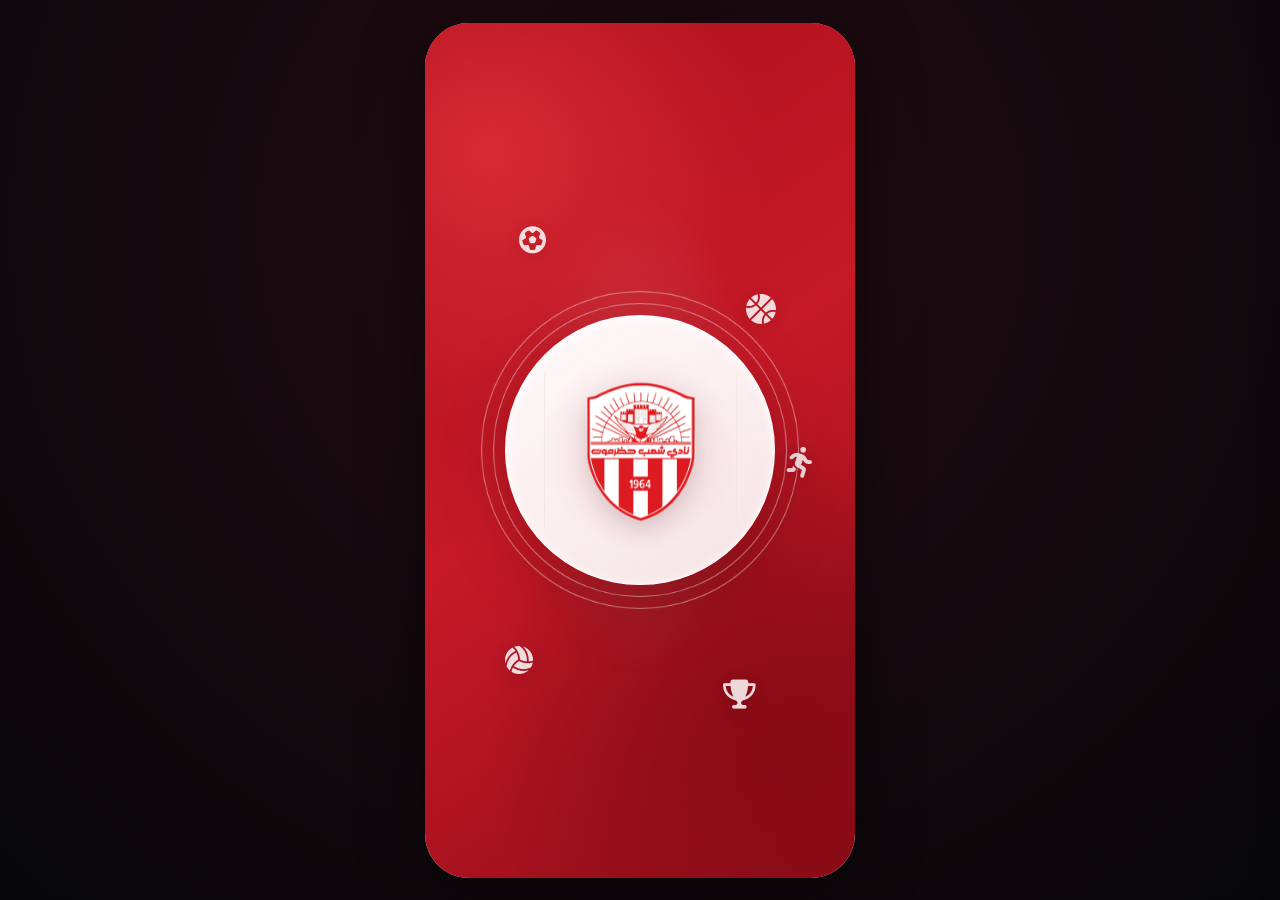
==== commit 215fb817: "Refresh app script after fan profile navigation fix" ====
--- a/app/src/main/assets/index.html
+++ b/app/src/main/assets/index.html
@@ -1106,6 +1106,6 @@
         </nav>
     </div>
 
-    <script src="js/app.js?v=sports-news-merge-20261128a"></script>
+    <script src="js/app.js?v=fan-profile-back-20261128a"></script>
 </body>
 </html>
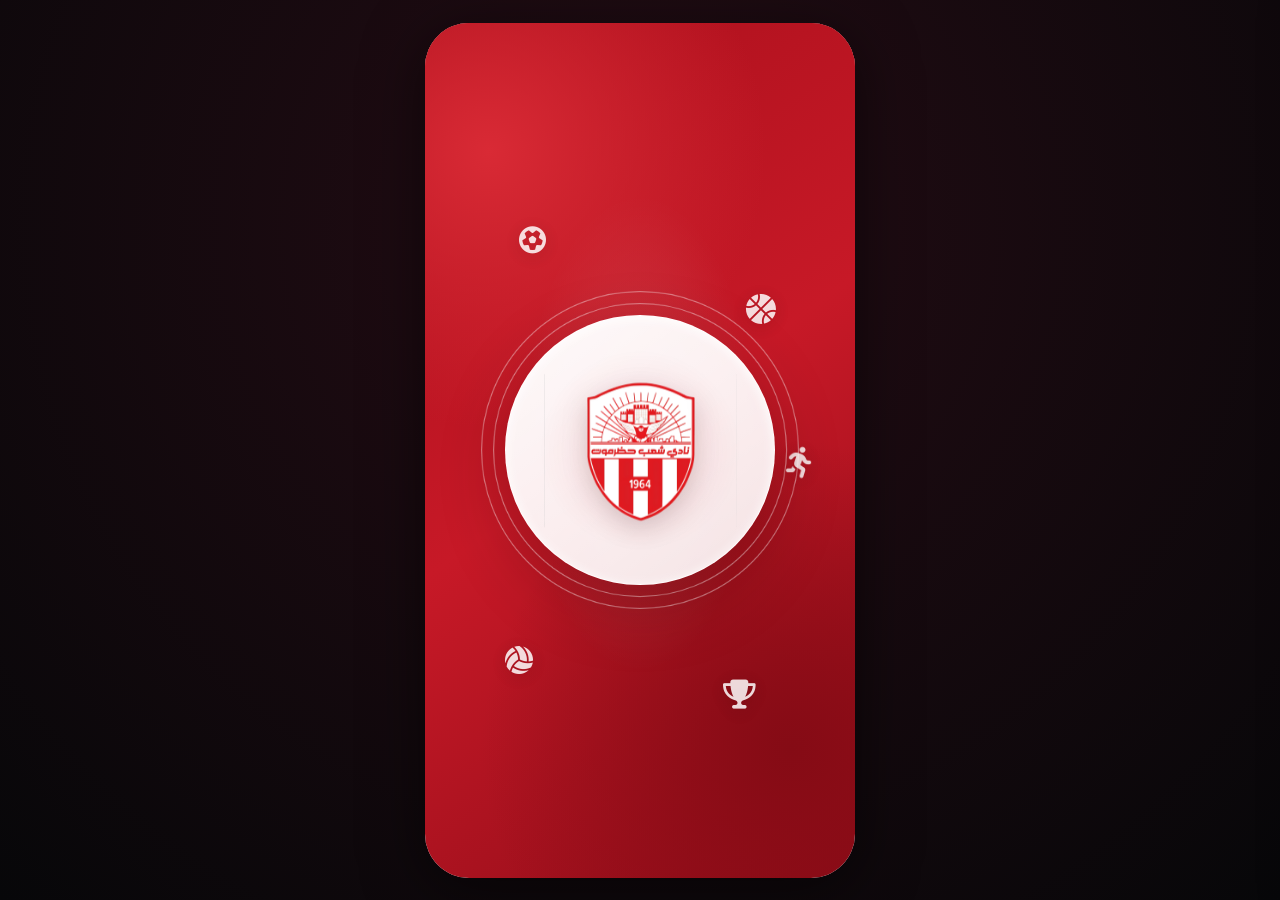
==== commit 2501ea24: "Version fan phone registration assets" ====
--- a/app/src/main/assets/index.html
+++ b/app/src/main/assets/index.html
@@ -1106,6 +1106,6 @@
         </nav>
     </div>
 
-    <script src="js/app.js?v=fan-profile-back-20261128a"></script>
+    <script src="js/app.js?v=fan-phone-country-20261128b"></script>
 </body>
 </html>
--- a/app/src/main/assets/css/style.css
+++ b/app/src/main/assets/css/style.css
@@ -2503,3 +2503,6 @@
 .basketball-news-cover{display:block;width:100%;padding:0;border:0;background:#f4f4f4;cursor:pointer;overflow:hidden}
 .basketball-news-cover img{display:block;width:100%;height:auto;max-height:none;aspect-ratio:16/9;object-fit:cover}
 .basketball-news-card-title{padding:14px 16px;color:#24242a;font-size:16px;font-weight:800;line-height:1.7;text-align:right}
+
+/* Fan phone country selector */
+.fan-phone-country-row{display:flex;align-items:center;gap:7px;width:100%;min-width:0}.fan-phone-country-row .fan-country-code{width:42%;max-width:150px;min-width:0;height:49px;padding:0 8px;border:1px solid var(--border-color);border-radius:12px;background:var(--bg-page);color:var(--text-dark);font-family:inherit;font-size:11px;font-weight:800;outline:0}.fan-phone-country-row input[name="phone"]{flex:1;width:0;min-width:0;height:49px;padding:0 10px;border:1px solid var(--border-color);border-radius:12px;background:var(--bg-page);color:var(--text-dark);font-family:inherit;font-size:12px;font-weight:600;outline:0}.fan-phone-country-row input[name="customCountryCode"]{width:90px;min-width:70px;height:49px;padding:0 8px;border:1px solid var(--border-color);border-radius:12px;background:var(--bg-page);color:var(--text-dark);font-family:inherit;font-size:12px;outline:0}.fan-phone-country-row input:focus,.fan-phone-country-row select:focus{border-color:var(--primary-red)}
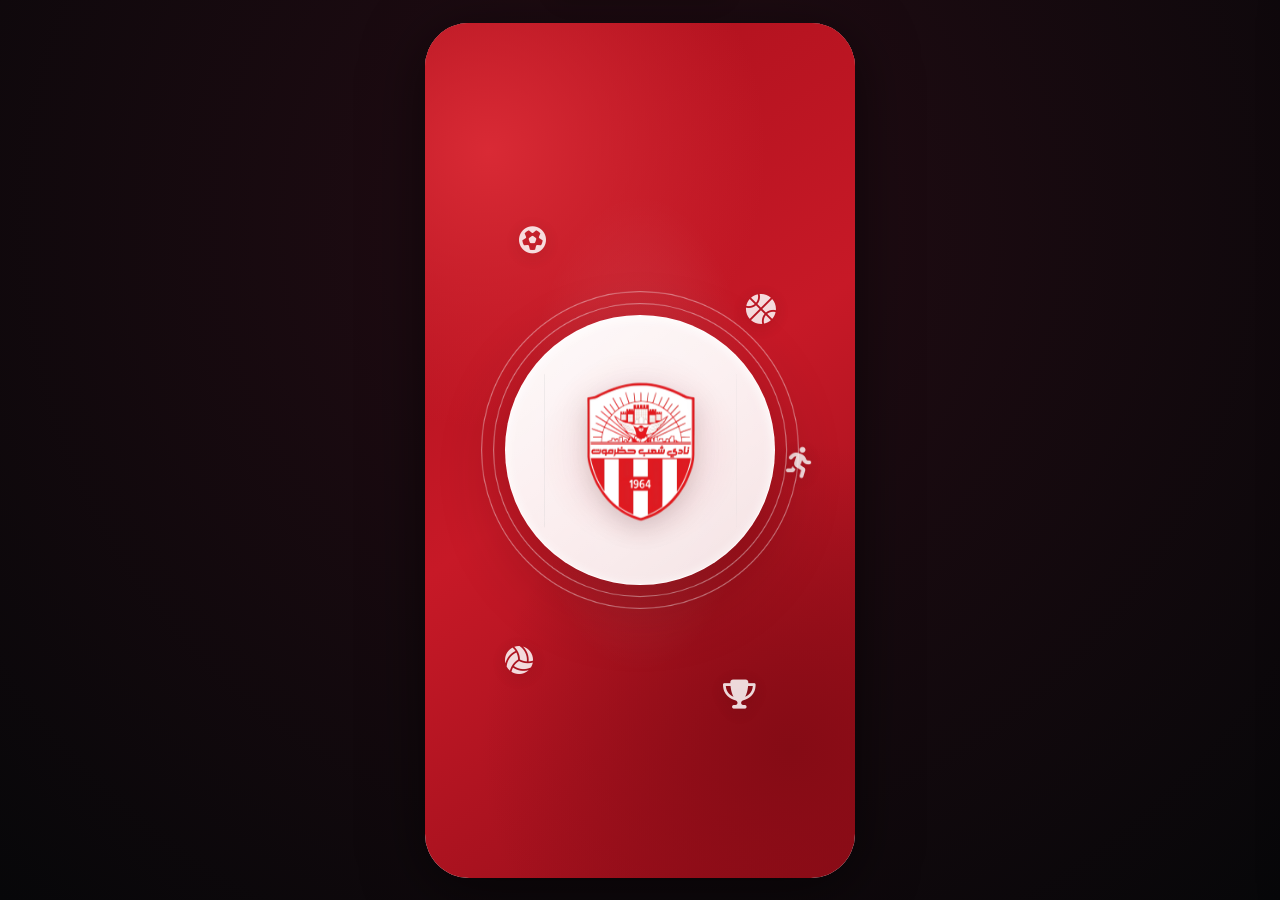
==== commit 23f7b092: "Update fan authentication asset version" ====
--- a/app/src/main/assets/index.html
+++ b/app/src/main/assets/index.html
@@ -13,7 +13,7 @@
     <link rel="preconnect" href="https://fonts.gstatic.com" crossorigin>
     <link href="https://fonts.googleapis.com/css2?family=Cairo:wght@400;500;600;700;800;900&display=swap" rel="stylesheet">
     <link rel="stylesheet" href="https://cdnjs.cloudflare.com/ajax/libs/font-awesome/6.5.1/css/all.min.css">
-    <link rel="stylesheet" href="css/style.css?v=handball-article-20261127a">
+    <link rel="stylesheet" href="css/style.css?v=fan-email-auth-20261128a">
 </head>
 <body>
     <div class="app-container">
--- a/app/src/main/assets/css/style.css
+++ b/app/src/main/assets/css/style.css
@@ -2506,3 +2506,11 @@
 
 /* Fan phone country selector */
 .fan-phone-country-row{display:flex;align-items:center;gap:7px;width:100%;min-width:0}.fan-phone-country-row .fan-country-code{width:42%;max-width:150px;min-width:0;height:49px;padding:0 8px;border:1px solid var(--border-color);border-radius:12px;background:var(--bg-page);color:var(--text-dark);font-family:inherit;font-size:11px;font-weight:800;outline:0}.fan-phone-country-row input[name="phone"]{flex:1;width:0;min-width:0;height:49px;padding:0 10px;border:1px solid var(--border-color);border-radius:12px;background:var(--bg-page);color:var(--text-dark);font-family:inherit;font-size:12px;font-weight:600;outline:0}.fan-phone-country-row input[name="customCountryCode"]{width:90px;min-width:70px;height:49px;padding:0 8px;border:1px solid var(--border-color);border-radius:12px;background:var(--bg-page);color:var(--text-dark);font-family:inherit;font-size:12px;outline:0}.fan-phone-country-row input:focus,.fan-phone-country-row select:focus{border-color:var(--primary-red)}
+
+/* Fan account email, legacy-account linking and prepared password recovery */
+.fan-text-link{display:block;width:100%;padding:10px 6px;margin-top:5px;border:0;background:transparent;color:var(--primary-red);font:800 11px 'Cairo',sans-serif;text-align:center;cursor:pointer}
+.fan-recovery-steps{display:grid;gap:7px;margin:0 0 15px;padding:12px;border:1px solid var(--border-color);border-radius:13px;background:var(--bg-page);color:var(--text-muted);font-size:10px;font-weight:800}
+.fan-recovery-steps span.active{color:var(--primary-red)}
+.fan-recovery-notice{display:flex;gap:9px;align-items:flex-start;margin:13px 0;padding:12px;border:1px solid rgba(219,30,36,.18);border-radius:12px;background:rgba(219,30,36,.055);color:var(--text-muted);font-size:10px;line-height:1.9}
+.fan-recovery-notice i{flex:0 0 auto;margin-top:3px;color:var(--primary-red);font-size:15px}
+.fan-submit-btn:disabled{opacity:.55;cursor:not-allowed;filter:grayscale(.15)}
